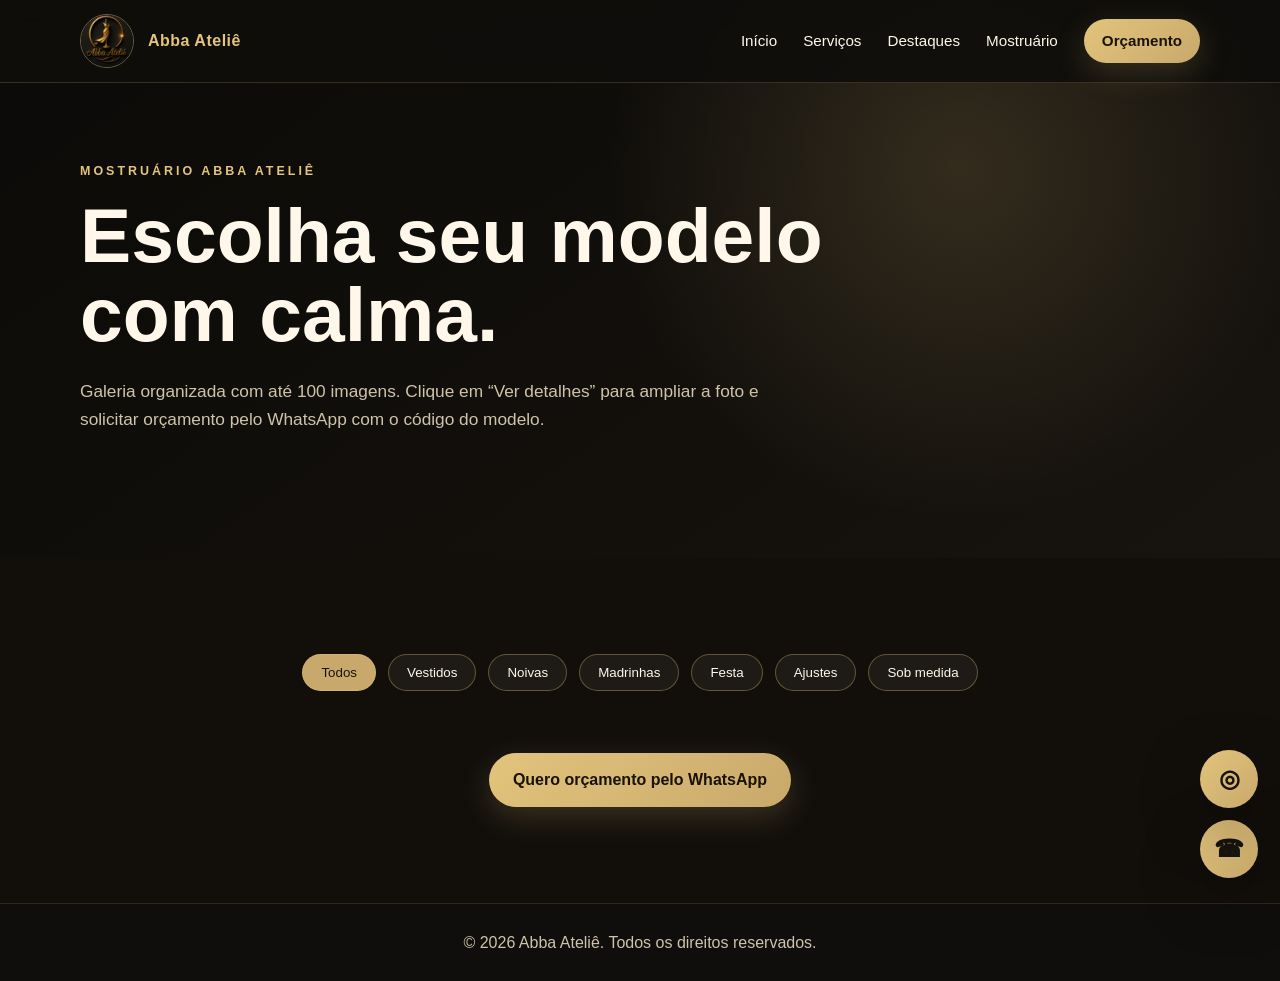
==== galeria.html @ 739e25e2 "Add files via upload" ====
<!DOCTYPE html>
<html lang="pt-BR">
<head>
  <meta charset="UTF-8" />
  <meta name="viewport" content="width=device-width, initial-scale=1.0" />
  <title>Mostruário | Abba Ateliê</title>
  <meta name="description" content="Mostruário Abba Ateliê com vestidos, noivas, madrinhas, festa, ajustes e modelos sob medida." />
  <link rel="stylesheet" href="style.css" />
</head>
<body>
  <header class="topbar">
    <div class="container nav">
      <a href="index.html" class="brand">
        <img src="logo-abba-atelie.jpeg" alt="Logo Abba Ateliê" />
        <span>Abba Ateliê</span>
      </a>

      <button class="menu-toggle" id="menuToggle" aria-label="Abrir menu">
        <span></span><span></span><span></span>
      </button>

      <nav class="menu" id="menu">
        <a href="index.html">Início</a>
        <a href="index.html#servicos">Serviços</a>
        <a href="index.html#carretel">Destaques</a>
        <a href="galeria.html">Mostruário</a>
        <a href="index.html#contato" class="btn btn-small">Orçamento</a>
      </nav>
    </div>
  </header>

  <main>
    <section class="gallery-hero">
      <div class="container reveal">
        <p class="eyebrow">Mostruário Abba Ateliê</p>
        <h1>Escolha seu modelo com calma.</h1>
        <p class="hero-text">
          Galeria organizada com até 100 imagens. Clique em “Ver detalhes” para ampliar a foto
          e solicitar orçamento pelo WhatsApp com o código do modelo.
        </p>
      </div>
    </section>

    <section class="section gallery-section">
      <div class="container">
        <div class="gallery-filter reveal">
          <button class="filter-btn active" data-filter="todos">Todos</button>
          <button class="filter-btn" data-filter="vestidos">Vestidos</button>
          <button class="filter-btn" data-filter="noivas">Noivas</button>
          <button class="filter-btn" data-filter="madrinhas">Madrinhas</button>
          <button class="filter-btn" data-filter="festa">Festa</button>
          <button class="filter-btn" data-filter="ajustes">Ajustes</button>
          <button class="filter-btn" data-filter="sob-medida">Sob medida</button>
        </div>

        <div class="instagram-grid">
          <article class="gallery-card reveal" data-category="vestidos" data-model="Modelo 001">
            <img src="img/mostruario/foto1.jpg" alt="Modelo 001" onerror="this.closest('.gallery-card').remove()" />
            <div class="gallery-overlay">
              <strong>Modelo 001</strong>
              <button class="details-btn"
                      data-model="Modelo 001"
                      data-category="Vestidos"
                      data-image="img/mostruario/foto1.jpg">
                Ver detalhes
              </button>
            </div>
          </article>

          <article class="gallery-card reveal" data-category="noivas" data-model="Modelo 002">
            <img src="img/mostruario/foto2.jpg" alt="Modelo 002" onerror="this.closest('.gallery-card').remove()" />
            <div class="gallery-overlay">
              <strong>Modelo 002</strong>
              <button class="details-btn"
                      data-model="Modelo 002"
                      data-category="Noivas"
                      data-image="img/mostruario/foto2.jpg">
                Ver detalhes
              </button>
            </div>
          </article>

          <article class="gallery-card reveal" data-category="madrinhas" data-model="Modelo 003">
            <img src="img/mostruario/foto3.jpg" alt="Modelo 003" onerror="this.closest('.gallery-card').remove()" />
            <div class="gallery-overlay">
              <strong>Modelo 003</strong>
              <button class="details-btn"
                      data-model="Modelo 003"
                      data-category="Madrinhas"
                      data-image="img/mostruario/foto3.jpg">
                Ver detalhes
              </button>
            </div>
          </article>

          <article class="gallery-card reveal" data-category="festa" data-model="Modelo 004">
            <img src="img/mostruario/foto4.jpg" alt="Modelo 004" onerror="this.closest('.gallery-card').remove()" />
            <div class="gallery-overlay">
              <strong>Modelo 004</strong>
              <button class="details-btn"
                      data-model="Modelo 004"
                      data-category="Festa"
                      data-image="img/mostruario/foto4.jpg">
                Ver detalhes
              </button>
            </div>
          </article>

          <article class="gallery-card reveal" data-category="ajustes" data-model="Modelo 005">
            <img src="img/mostruario/foto5.jpg" alt="Modelo 005" onerror="this.closest('.gallery-card').remove()" />
            <div class="gallery-overlay">
              <strong>Modelo 005</strong>
              <button class="details-btn"
                      data-model="Modelo 005"
                      data-category="Ajustes"
                      data-image="img/mostruario/foto5.jpg">
                Ver detalhes
              </button>
            </div>
          </article>

          <article class="gallery-card reveal" data-category="sob-medida" data-model="Modelo 006">
            <img src="img/mostruario/foto6.jpg" alt="Modelo 006" onerror="this.closest('.gallery-card').remove()" />
            <div class="gallery-overlay">
              <strong>Modelo 006</strong>
              <button class="details-btn"
                      data-model="Modelo 006"
                      data-category="Sob medida"
                      data-image="img/mostruario/foto6.jpg">
                Ver detalhes
              </button>
            </div>
          </article>

          <article class="gallery-card reveal" data-category="vestidos" data-model="Modelo 007">
            <img src="img/mostruario/foto7.jpg" alt="Modelo 007" onerror="this.closest('.gallery-card').remove()" />
            <div class="gallery-overlay">
              <strong>Modelo 007</strong>
              <button class="details-btn"
                      data-model="Modelo 007"
                      data-category="Vestidos"
                      data-image="img/mostruario/foto7.jpg">
                Ver detalhes
              </button>
            </div>
          </article>

          <article class="gallery-card reveal" data-category="noivas" data-model="Modelo 008">
            <img src="img/mostruario/foto8.jpg" alt="Modelo 008" onerror="this.closest('.gallery-card').remove()" />
            <div class="gallery-overlay">
              <strong>Modelo 008</strong>
              <button class="details-btn"
                      data-model="Modelo 008"
                      data-category="Noivas"
                      data-image="img/mostruario/foto8.jpg">
                Ver detalhes
              </button>
            </div>
          </article>

          <article class="gallery-card reveal" data-category="madrinhas" data-model="Modelo 009">
            <img src="img/mostruario/foto9.jpg" alt="Modelo 009" onerror="this.closest('.gallery-card').remove()" />
            <div class="gallery-overlay">
              <strong>Modelo 009</strong>
              <button class="details-btn"
                      data-model="Modelo 009"
                      data-category="Madrinhas"
                      data-image="img/mostruario/foto9.jpg">
                Ver detalhes
              </button>
            </div>
          </article>

          <article class="gallery-card reveal" data-category="festa" data-model="Modelo 010">
            <img src="img/mostruario/foto10.jpg" alt="Modelo 010" onerror="this.closest('.gallery-card').remove()" />
            <div class="gallery-overlay">
              <strong>Modelo 010</strong>
              <button class="details-btn"
                      data-model="Modelo 010"
                      data-category="Festa"
                      data-image="img/mostruario/foto10.jpg">
                Ver detalhes
              </button>
            </div>
          </article>

          <article class="gallery-card reveal" data-category="ajustes" data-model="Modelo 011">
            <img src="img/mostruario/foto11.jpg" alt="Modelo 011" onerror="this.closest('.gallery-card').remove()" />
            <div class="gallery-overlay">
              <strong>Modelo 011</strong>
              <button class="details-btn"
                      data-model="Modelo 011"
                      data-category="Ajustes"
                      data-image="img/mostruario/foto11.jpg">
                Ver detalhes
              </button>
            </div>
          </article>

          <article class="gallery-card reveal" data-category="sob-medida" data-model="Modelo 012">
            <img src="img/mostruario/foto12.jpg" alt="Modelo 012" onerror="this.closest('.gallery-card').remove()" />
            <div class="gallery-overlay">
              <strong>Modelo 012</strong>
              <button class="details-btn"
                      data-model="Modelo 012"
                      data-category="Sob medida"
                      data-image="img/mostruario/foto12.jpg">
                Ver detalhes
              </button>
            </div>
          </article>

          <article class="gallery-card reveal" data-category="vestidos" data-model="Modelo 013">
            <img src="img/mostruario/foto13.jpg" alt="Modelo 013" onerror="this.closest('.gallery-card').remove()" />
            <div class="gallery-overlay">
              <strong>Modelo 013</strong>
              <button class="details-btn"
                      data-model="Modelo 013"
                      data-category="Vestidos"
                      data-image="img/mostruario/foto13.jpg">
                Ver detalhes
              </button>
            </div>
          </article>

          <article class="gallery-card reveal" data-category="noivas" data-model="Modelo 014">
            <img src="img/mostruario/foto14.jpg" alt="Modelo 014" onerror="this.closest('.gallery-card').remove()" />
            <div class="gallery-overlay">
              <strong>Modelo 014</strong>
              <button class="details-btn"
                      data-model="Modelo 014"
                      data-category="Noivas"
                      data-image="img/mostruario/foto14.jpg">
                Ver detalhes
              </button>
            </div>
          </article>

          <article class="gallery-card reveal" data-category="madrinhas" data-model="Modelo 015">
            <img src="img/mostruario/foto15.jpg" alt="Modelo 015" onerror="this.closest('.gallery-card').remove()" />
            <div class="gallery-overlay">
              <strong>Modelo 015</strong>
              <button class="details-btn"
                      data-model="Modelo 015"
                      data-category="Madrinhas"
                      data-image="img/mostruario/foto15.jpg">
                Ver detalhes
              </button>
            </div>
          </article>

          <article class="gallery-card reveal" data-category="festa" data-model="Modelo 016">
            <img src="img/mostruario/foto16.jpg" alt="Modelo 016" onerror="this.closest('.gallery-card').remove()" />
            <div class="gallery-overlay">
              <strong>Modelo 016</strong>
              <button class="details-btn"
                      data-model="Modelo 016"
                      data-category="Festa"
                      data-image="img/mostruario/foto16.jpg">
                Ver detalhes
              </button>
            </div>
          </article>

          <article class="gallery-card reveal" data-category="ajustes" data-model="Modelo 017">
            <img src="img/mostruario/foto17.jpg" alt="Modelo 017" onerror="this.closest('.gallery-card').remove()" />
            <div class="gallery-overlay">
              <strong>Modelo 017</strong>
              <button class="details-btn"
                      data-model="Modelo 017"
                      data-category="Ajustes"
                      data-image="img/mostruario/foto17.jpg">
                Ver detalhes
              </button>
            </div>
          </article>

          <article class="gallery-card reveal" data-category="sob-medida" data-model="Modelo 018">
            <img src="img/mostruario/foto18.jpg" alt="Modelo 018" onerror="this.closest('.gallery-card').remove()" />
            <div class="gallery-overlay">
              <strong>Modelo 018</strong>
              <button class="details-btn"
                      data-model="Modelo 018"
                      data-category="Sob medida"
                      data-image="img/mostruario/foto18.jpg">
                Ver detalhes
              </button>
            </div>
          </article>

          <article class="gallery-card reveal" data-category="vestidos" data-model="Modelo 019">
            <img src="img/mostruario/foto19.jpg" alt="Modelo 019" onerror="this.closest('.gallery-card').remove()" />
            <div class="gallery-overlay">
              <strong>Modelo 019</strong>
              <button class="details-btn"
                      data-model="Modelo 019"
                      data-category="Vestidos"
                      data-image="img/mostruario/foto19.jpg">
                Ver detalhes
              </button>
            </div>
          </article>

          <article class="gallery-card reveal" data-category="noivas" data-model="Modelo 020">
            <img src="img/mostruario/foto20.jpg" alt="Modelo 020" onerror="this.closest('.gallery-card').remove()" />
            <div class="gallery-overlay">
              <strong>Modelo 020</strong>
              <button class="details-btn"
                      data-model="Modelo 020"
                      data-category="Noivas"
                      data-image="img/mostruario/foto20.jpg">
                Ver detalhes
              </button>
            </div>
          </article>

          <article class="gallery-card reveal" data-category="madrinhas" data-model="Modelo 021">
            <img src="img/mostruario/foto21.jpg" alt="Modelo 021" onerror="this.closest('.gallery-card').remove()" />
            <div class="gallery-overlay">
              <strong>Modelo 021</strong>
              <button class="details-btn"
                      data-model="Modelo 021"
                      data-category="Madrinhas"
                      data-image="img/mostruario/foto21.jpg">
                Ver detalhes
              </button>
            </div>
          </article>

          <article class="gallery-card reveal" data-category="festa" data-model="Modelo 022">
            <img src="img/mostruario/foto22.jpg" alt="Modelo 022" onerror="this.closest('.gallery-card').remove()" />
            <div class="gallery-overlay">
              <strong>Modelo 022</strong>
              <button class="details-btn"
                      data-model="Modelo 022"
                      data-category="Festa"
                      data-image="img/mostruario/foto22.jpg">
                Ver detalhes
              </button>
            </div>
          </article>

          <article class="gallery-card reveal" data-category="ajustes" data-model="Modelo 023">
            <img src="img/mostruario/foto23.jpg" alt="Modelo 023" onerror="this.closest('.gallery-card').remove()" />
            <div class="gallery-overlay">
              <strong>Modelo 023</strong>
              <button class="details-btn"
                      data-model="Modelo 023"
                      data-category="Ajustes"
                      data-image="img/mostruario/foto23.jpg">
                Ver detalhes
              </button>
            </div>
          </article>

          <article class="gallery-card reveal" data-category="sob-medida" data-model="Modelo 024">
            <img src="img/mostruario/foto24.jpg" alt="Modelo 024" onerror="this.closest('.gallery-card').remove()" />
            <div class="gallery-overlay">
              <strong>Modelo 024</strong>
              <button class="details-btn"
                      data-model="Modelo 024"
                      data-category="Sob medida"
                      data-image="img/mostruario/foto24.jpg">
                Ver detalhes
              </button>
            </div>
          </article>

          <article class="gallery-card reveal" data-category="vestidos" data-model="Modelo 025">
            <img src="img/mostruario/foto25.jpg" alt="Modelo 025" onerror="this.closest('.gallery-card').remove()" />
            <div class="gallery-overlay">
              <strong>Modelo 025</strong>
              <button class="details-btn"
                      data-model="Modelo 025"
                      data-category="Vestidos"
                      data-image="img/mostruario/foto25.jpg">
                Ver detalhes
              </button>
            </div>
          </article>

          <article class="gallery-card reveal" data-category="noivas" data-model="Modelo 026">
            <img src="img/mostruario/foto26.jpg" alt="Modelo 026" onerror="this.closest('.gallery-card').remove()" />
            <div class="gallery-overlay">
              <strong>Modelo 026</strong>
              <button class="details-btn"
                      data-model="Modelo 026"
                      data-category="Noivas"
                      data-image="img/mostruario/foto26.jpg">
                Ver detalhes
              </button>
            </div>
          </article>

          <article class="gallery-card reveal" data-category="madrinhas" data-model="Modelo 027">
            <img src="img/mostruario/foto27.jpg" alt="Modelo 027" onerror="this.closest('.gallery-card').remove()" />
            <div class="gallery-overlay">
              <strong>Modelo 027</strong>
              <button class="details-btn"
                      data-model="Modelo 027"
                      data-category="Madrinhas"
                      data-image="img/mostruario/foto27.jpg">
                Ver detalhes
              </button>
            </div>
          </article>

          <article class="gallery-card reveal" data-category="festa" data-model="Modelo 028">
            <img src="img/mostruario/foto28.jpg" alt="Modelo 028" onerror="this.closest('.gallery-card').remove()" />
            <div class="gallery-overlay">
              <strong>Modelo 028</strong>
              <button class="details-btn"
                      data-model="Modelo 028"
                      data-category="Festa"
                      data-image="img/mostruario/foto28.jpg">
                Ver detalhes
              </button>
            </div>
          </article>

          <article class="gallery-card reveal" data-category="ajustes" data-model="Modelo 029">
            <img src="img/mostruario/foto29.jpg" alt="Modelo 029" onerror="this.closest('.gallery-card').remove()" />
            <div class="gallery-overlay">
              <strong>Modelo 029</strong>
              <button class="details-btn"
                      data-model="Modelo 029"
                      data-category="Ajustes"
                      data-image="img/mostruario/foto29.jpg">
                Ver detalhes
              </button>
            </div>
          </article>

          <article class="gallery-card reveal" data-category="sob-medida" data-model="Modelo 030">
            <img src="img/mostruario/foto30.jpg" alt="Modelo 030" onerror="this.closest('.gallery-card').remove()" />
            <div class="gallery-overlay">
              <strong>Modelo 030</strong>
              <button class="details-btn"
                      data-model="Modelo 030"
                      data-category="Sob medida"
                      data-image="img/mostruario/foto30.jpg">
                Ver detalhes
              </button>
            </div>
          </article>

          <article class="gallery-card reveal" data-category="vestidos" data-model="Modelo 031">
            <img src="img/mostruario/foto31.jpg" alt="Modelo 031" onerror="this.closest('.gallery-card').remove()" />
            <div class="gallery-overlay">
              <strong>Modelo 031</strong>
              <button class="details-btn"
                      data-model="Modelo 031"
                      data-category="Vestidos"
                      data-image="img/mostruario/foto31.jpg">
                Ver detalhes
              </button>
            </div>
          </article>

          <article class="gallery-card reveal" data-category="noivas" data-model="Modelo 032">
            <img src="img/mostruario/foto32.jpg" alt="Modelo 032" onerror="this.closest('.gallery-card').remove()" />
            <div class="gallery-overlay">
              <strong>Modelo 032</strong>
              <button class="details-btn"
                      data-model="Modelo 032"
                      data-category="Noivas"
                      data-image="img/mostruario/foto32.jpg">
                Ver detalhes
              </button>
            </div>
          </article>

          <article class="gallery-card reveal" data-category="madrinhas" data-model="Modelo 033">
            <img src="img/mostruario/foto33.jpg" alt="Modelo 033" onerror="this.closest('.gallery-card').remove()" />
            <div class="gallery-overlay">
              <strong>Modelo 033</strong>
              <button class="details-btn"
                      data-model="Modelo 033"
                      data-category="Madrinhas"
                      data-image="img/mostruario/foto33.jpg">
                Ver detalhes
              </button>
            </div>
          </article>

          <article class="gallery-card reveal" data-category="festa" data-model="Modelo 034">
            <img src="img/mostruario/foto34.jpg" alt="Modelo 034" onerror="this.closest('.gallery-card').remove()" />
            <div class="gallery-overlay">
              <strong>Modelo 034</strong>
              <button class="details-btn"
                      data-model="Modelo 034"
                      data-category="Festa"
                      data-image="img/mostruario/foto34.jpg">
                Ver detalhes
              </button>
            </div>
          </article>

          <article class="gallery-card reveal" data-category="ajustes" data-model="Modelo 035">
            <img src="img/mostruario/foto35.jpg" alt="Modelo 035" onerror="this.closest('.gallery-card').remove()" />
            <div class="gallery-overlay">
              <strong>Modelo 035</strong>
              <button class="details-btn"
                      data-model="Modelo 035"
                      data-category="Ajustes"
                      data-image="img/mostruario/foto35.jpg">
                Ver detalhes
              </button>
            </div>
          </article>

          <article class="gallery-card reveal" data-category="sob-medida" data-model="Modelo 036">
            <img src="img/mostruario/foto36.jpg" alt="Modelo 036" onerror="this.closest('.gallery-card').remove()" />
            <div class="gallery-overlay">
              <strong>Modelo 036</strong>
              <button class="details-btn"
                      data-model="Modelo 036"
                      data-category="Sob medida"
                      data-image="img/mostruario/foto36.jpg">
                Ver detalhes
              </button>
            </div>
          </article>

          <article class="gallery-card reveal" data-category="vestidos" data-model="Modelo 037">
            <img src="img/mostruario/foto37.jpg" alt="Modelo 037" onerror="this.closest('.gallery-card').remove()" />
            <div class="gallery-overlay">
              <strong>Modelo 037</strong>
              <button class="details-btn"
                      data-model="Modelo 037"
                      data-category="Vestidos"
                      data-image="img/mostruario/foto37.jpg">
                Ver detalhes
              </button>
            </div>
          </article>

          <article class="gallery-card reveal" data-category="noivas" data-model="Modelo 038">
            <img src="img/mostruario/foto38.jpg" alt="Modelo 038" onerror="this.closest('.gallery-card').remove()" />
            <div class="gallery-overlay">
              <strong>Modelo 038</strong>
              <button class="details-btn"
                      data-model="Modelo 038"
                      data-category="Noivas"
                      data-image="img/mostruario/foto38.jpg">
                Ver detalhes
              </button>
            </div>
          </article>

          <article class="gallery-card reveal" data-category="madrinhas" data-model="Modelo 039">
            <img src="img/mostruario/foto39.jpg" alt="Modelo 039" onerror="this.closest('.gallery-card').remove()" />
            <div class="gallery-overlay">
              <strong>Modelo 039</strong>
              <button class="details-btn"
                      data-model="Modelo 039"
                      data-category="Madrinhas"
                      data-image="img/mostruario/foto39.jpg">
                Ver detalhes
              </button>
            </div>
          </article>

          <article class="gallery-card reveal" data-category="festa" data-model="Modelo 040">
            <img src="img/mostruario/foto40.jpg" alt="Modelo 040" onerror="this.closest('.gallery-card').remove()" />
            <div class="gallery-overlay">
              <strong>Modelo 040</strong>
              <button class="details-btn"
                      data-model="Modelo 040"
                      data-category="Festa"
                      data-image="img/mostruario/foto40.jpg">
                Ver detalhes
              </button>
            </div>
          </article>

          <article class="gallery-card reveal" data-category="ajustes" data-model="Modelo 041">
            <img src="img/mostruario/foto41.jpg" alt="Modelo 041" onerror="this.closest('.gallery-card').remove()" />
            <div class="gallery-overlay">
              <strong>Modelo 041</strong>
              <button class="details-btn"
                      data-model="Modelo 041"
                      data-category="Ajustes"
                      data-image="img/mostruario/foto41.jpg">
                Ver detalhes
              </button>
            </div>
          </article>

          <article class="gallery-card reveal" data-category="sob-medida" data-model="Modelo 042">
            <img src="img/mostruario/foto42.jpg" alt="Modelo 042" onerror="this.closest('.gallery-card').remove()" />
            <div class="gallery-overlay">
              <strong>Modelo 042</strong>
              <button class="details-btn"
                      data-model="Modelo 042"
                      data-category="Sob medida"
                      data-image="img/mostruario/foto42.jpg">
                Ver detalhes
              </button>
            </div>
          </article>

          <article class="gallery-card reveal" data-category="vestidos" data-model="Modelo 043">
            <img src="img/mostruario/foto43.jpg" alt="Modelo 043" onerror="this.closest('.gallery-card').remove()" />
            <div class="gallery-overlay">
              <strong>Modelo 043</strong>
              <button class="details-btn"
                      data-model="Modelo 043"
                      data-category="Vestidos"
                      data-image="img/mostruario/foto43.jpg">
                Ver detalhes
              </button>
            </div>
          </article>

          <article class="gallery-card reveal" data-category="noivas" data-model="Modelo 044">
            <img src="img/mostruario/foto44.jpg" alt="Modelo 044" onerror="this.closest('.gallery-card').remove()" />
            <div class="gallery-overlay">
              <strong>Modelo 044</strong>
              <button class="details-btn"
                      data-model="Modelo 044"
                      data-category="Noivas"
                      data-image="img/mostruario/foto44.jpg">
                Ver detalhes
              </button>
            </div>
          </article>

          <article class="gallery-card reveal" data-category="madrinhas" data-model="Modelo 045">
            <img src="img/mostruario/foto45.jpg" alt="Modelo 045" onerror="this.closest('.gallery-card').remove()" />
            <div class="gallery-overlay">
              <strong>Modelo 045</strong>
              <button class="details-btn"
                      data-model="Modelo 045"
                      data-category="Madrinhas"
                      data-image="img/mostruario/foto45.jpg">
                Ver detalhes
              </button>
            </div>
          </article>

          <article class="gallery-card reveal" data-category="festa" data-model="Modelo 046">
            <img src="img/mostruario/foto46.jpg" alt="Modelo 046" onerror="this.closest('.gallery-card').remove()" />
            <div class="gallery-overlay">
              <strong>Modelo 046</strong>
              <button class="details-btn"
                      data-model="Modelo 046"
                      data-category="Festa"
                      data-image="img/mostruario/foto46.jpg">
                Ver detalhes
              </button>
            </div>
          </article>

          <article class="gallery-card reveal" data-category="ajustes" data-model="Modelo 047">
            <img src="img/mostruario/foto47.jpg" alt="Modelo 047" onerror="this.closest('.gallery-card').remove()" />
            <div class="gallery-overlay">
              <strong>Modelo 047</strong>
              <button class="details-btn"
                      data-model="Modelo 047"
                      data-category="Ajustes"
                      data-image="img/mostruario/foto47.jpg">
                Ver detalhes
              </button>
            </div>
          </article>

          <article class="gallery-card reveal" data-category="sob-medida" data-model="Modelo 048">
            <img src="img/mostruario/foto48.jpg" alt="Modelo 048" onerror="this.closest('.gallery-card').remove()" />
            <div class="gallery-overlay">
              <strong>Modelo 048</strong>
              <button class="details-btn"
                      data-model="Modelo 048"
                      data-category="Sob medida"
                      data-image="img/mostruario/foto48.jpg">
                Ver detalhes
              </button>
            </div>
          </article>

          <article class="gallery-card reveal" data-category="vestidos" data-model="Modelo 049">
            <img src="img/mostruario/foto49.jpg" alt="Modelo 049" onerror="this.closest('.gallery-card').remove()" />
            <div class="gallery-overlay">
              <strong>Modelo 049</strong>
              <button class="details-btn"
                      data-model="Modelo 049"
                      data-category="Vestidos"
                      data-image="img/mostruario/foto49.jpg">
                Ver detalhes
              </button>
            </div>
          </article>

          <article class="gallery-card reveal" data-category="noivas" data-model="Modelo 050">
            <img src="img/mostruario/foto50.jpg" alt="Modelo 050" onerror="this.closest('.gallery-card').remove()" />
            <div class="gallery-overlay">
              <strong>Modelo 050</strong>
              <button class="details-btn"
                      data-model="Modelo 050"
                      data-category="Noivas"
                      data-image="img/mostruario/foto50.jpg">
                Ver detalhes
              </button>
            </div>
          </article>

          <article class="gallery-card reveal" data-category="madrinhas" data-model="Modelo 051">
            <img src="img/mostruario/foto51.jpg" alt="Modelo 051" onerror="this.closest('.gallery-card').remove()" />
            <div class="gallery-overlay">
              <strong>Modelo 051</strong>
              <button class="details-btn"
                      data-model="Modelo 051"
                      data-category="Madrinhas"
                      data-image="img/mostruario/foto51.jpg">
                Ver detalhes
              </button>
            </div>
          </article>

          <article class="gallery-card reveal" data-category="festa" data-model="Modelo 052">
            <img src="img/mostruario/foto52.jpg" alt="Modelo 052" onerror="this.closest('.gallery-card').remove()" />
            <div class="gallery-overlay">
              <strong>Modelo 052</strong>
              <button class="details-btn"
                      data-model="Modelo 052"
                      data-category="Festa"
                      data-image="img/mostruario/foto52.jpg">
                Ver detalhes
              </button>
            </div>
          </article>

          <article class="gallery-card reveal" data-category="ajustes" data-model="Modelo 053">
            <img src="img/mostruario/foto53.jpg" alt="Modelo 053" onerror="this.closest('.gallery-card').remove()" />
            <div class="gallery-overlay">
              <strong>Modelo 053</strong>
              <button class="details-btn"
                      data-model="Modelo 053"
                      data-category="Ajustes"
                      data-image="img/mostruario/foto53.jpg">
                Ver detalhes
              </button>
            </div>
          </article>

          <article class="gallery-card reveal" data-category="sob-medida" data-model="Modelo 054">
            <img src="img/mostruario/foto54.jpg" alt="Modelo 054" onerror="this.closest('.gallery-card').remove()" />
            <div class="gallery-overlay">
              <strong>Modelo 054</strong>
              <button class="details-btn"
                      data-model="Modelo 054"
                      data-category="Sob medida"
                      data-image="img/mostruario/foto54.jpg">
                Ver detalhes
              </button>
            </div>
          </article>

          <article class="gallery-card reveal" data-category="vestidos" data-model="Modelo 055">
            <img src="img/mostruario/foto55.jpg" alt="Modelo 055" onerror="this.closest('.gallery-card').remove()" />
            <div class="gallery-overlay">
              <strong>Modelo 055</strong>
              <button class="details-btn"
                      data-model="Modelo 055"
                      data-category="Vestidos"
                      data-image="img/mostruario/foto55.jpg">
                Ver detalhes
              </button>
            </div>
          </article>

          <article class="gallery-card reveal" data-category="noivas" data-model="Modelo 056">
            <img src="img/mostruario/foto56.jpg" alt="Modelo 056" onerror="this.closest('.gallery-card').remove()" />
            <div class="gallery-overlay">
              <strong>Modelo 056</strong>
              <button class="details-btn"
                      data-model="Modelo 056"
                      data-category="Noivas"
                      data-image="img/mostruario/foto56.jpg">
                Ver detalhes
              </button>
            </div>
          </article>

          <article class="gallery-card reveal" data-category="madrinhas" data-model="Modelo 057">
            <img src="img/mostruario/foto57.jpg" alt="Modelo 057" onerror="this.closest('.gallery-card').remove()" />
            <div class="gallery-overlay">
              <strong>Modelo 057</strong>
              <button class="details-btn"
                      data-model="Modelo 057"
                      data-category="Madrinhas"
                      data-image="img/mostruario/foto57.jpg">
                Ver detalhes
              </button>
            </div>
          </article>

          <article class="gallery-card reveal" data-category="festa" data-model="Modelo 058">
            <img src="img/mostruario/foto58.jpg" alt="Modelo 058" onerror="this.closest('.gallery-card').remove()" />
            <div class="gallery-overlay">
              <strong>Modelo 058</strong>
              <button class="details-btn"
                      data-model="Modelo 058"
                      data-category="Festa"
                      data-image="img/mostruario/foto58.jpg">
                Ver detalhes
              </button>
            </div>
          </article>

          <article class="gallery-card reveal" data-category="ajustes" data-model="Modelo 059">
            <img src="img/mostruario/foto59.jpg" alt="Modelo 059" onerror="this.closest('.gallery-card').remove()" />
            <div class="gallery-overlay">
              <strong>Modelo 059</strong>
              <button class="details-btn"
                      data-model="Modelo 059"
                      data-category="Ajustes"
                      data-image="img/mostruario/foto59.jpg">
                Ver detalhes
              </button>
            </div>
          </article>

          <article class="gallery-card reveal" data-category="sob-medida" data-model="Modelo 060">
            <img src="img/mostruario/foto60.jpg" alt="Modelo 060" onerror="this.closest('.gallery-card').remove()" />
            <div class="gallery-overlay">
              <strong>Modelo 060</strong>
              <button class="details-btn"
                      data-model="Modelo 060"
                      data-category="Sob medida"
                      data-image="img/mostruario/foto60.jpg">
                Ver detalhes
              </button>
            </div>
          </article>

          <article class="gallery-card reveal" data-category="vestidos" data-model="Modelo 061">
            <img src="img/mostruario/foto61.jpg" alt="Modelo 061" onerror="this.closest('.gallery-card').remove()" />
            <div class="gallery-overlay">
              <strong>Modelo 061</strong>
              <button class="details-btn"
                      data-model="Modelo 061"
                      data-category="Vestidos"
                      data-image="img/mostruario/foto61.jpg">
                Ver detalhes
              </button>
            </div>
          </article>

          <article class="gallery-card reveal" data-category="noivas" data-model="Modelo 062">
            <img src="img/mostruario/foto62.jpg" alt="Modelo 062" onerror="this.closest('.gallery-card').remove()" />
            <div class="gallery-overlay">
              <strong>Modelo 062</strong>
              <button class="details-btn"
                      data-model="Modelo 062"
                      data-category="Noivas"
                      data-image="img/mostruario/foto62.jpg">
                Ver detalhes
              </button>
            </div>
          </article>

          <article class="gallery-card reveal" data-category="madrinhas" data-model="Modelo 063">
            <img src="img/mostruario/foto63.jpg" alt="Modelo 063" onerror="this.closest('.gallery-card').remove()" />
            <div class="gallery-overlay">
              <strong>Modelo 063</strong>
              <button class="details-btn"
                      data-model="Modelo 063"
                      data-category="Madrinhas"
                      data-image="img/mostruario/foto63.jpg">
                Ver detalhes
              </button>
            </div>
          </article>

          <article class="gallery-card reveal" data-category="festa" data-model="Modelo 064">
            <img src="img/mostruario/foto64.jpg" alt="Modelo 064" onerror="this.closest('.gallery-card').remove()" />
            <div class="gallery-overlay">
              <strong>Modelo 064</strong>
              <button class="details-btn"
                      data-model="Modelo 064"
                      data-category="Festa"
                      data-image="img/mostruario/foto64.jpg">
                Ver detalhes
              </button>
            </div>
          </article>

          <article class="gallery-card reveal" data-category="ajustes" data-model="Modelo 065">
            <img src="img/mostruario/foto65.jpg" alt="Modelo 065" onerror="this.closest('.gallery-card').remove()" />
            <div class="gallery-overlay">
              <strong>Modelo 065</strong>
              <button class="details-btn"
                      data-model="Modelo 065"
                      data-category="Ajustes"
                      data-image="img/mostruario/foto65.jpg">
                Ver detalhes
              </button>
            </div>
          </article>

          <article class="gallery-card reveal" data-category="sob-medida" data-model="Modelo 066">
            <img src="img/mostruario/foto66.jpg" alt="Modelo 066" onerror="this.closest('.gallery-card').remove()" />
            <div class="gallery-overlay">
              <strong>Modelo 066</strong>
              <button class="details-btn"
                      data-model="Modelo 066"
                      data-category="Sob medida"
                      data-image="img/mostruario/foto66.jpg">
                Ver detalhes
              </button>
            </div>
          </article>

          <article class="gallery-card reveal" data-category="vestidos" data-model="Modelo 067">
            <img src="img/mostruario/foto67.jpg" alt="Modelo 067" onerror="this.closest('.gallery-card').remove()" />
            <div class="gallery-overlay">
              <strong>Modelo 067</strong>
              <button class="details-btn"
                      data-model="Modelo 067"
                      data-category="Vestidos"
                      data-image="img/mostruario/foto67.jpg">
                Ver detalhes
              </button>
            </div>
          </article>

          <article class="gallery-card reveal" data-category="noivas" data-model="Modelo 068">
            <img src="img/mostruario/foto68.jpg" alt="Modelo 068" onerror="this.closest('.gallery-card').remove()" />
            <div class="gallery-overlay">
              <strong>Modelo 068</strong>
              <button class="details-btn"
                      data-model="Modelo 068"
                      data-category="Noivas"
                      data-image="img/mostruario/foto68.jpg">
                Ver detalhes
              </button>
            </div>
          </article>

          <article class="gallery-card reveal" data-category="madrinhas" data-model="Modelo 069">
            <img src="img/mostruario/foto69.jpg" alt="Modelo 069" onerror="this.closest('.gallery-card').remove()" />
            <div class="gallery-overlay">
              <strong>Modelo 069</strong>
              <button class="details-btn"
                      data-model="Modelo 069"
                      data-category="Madrinhas"
                      data-image="img/mostruario/foto69.jpg">
                Ver detalhes
              </button>
            </div>
          </article>

          <article class="gallery-card reveal" data-category="festa" data-model="Modelo 070">
            <img src="img/mostruario/foto70.jpg" alt="Modelo 070" onerror="this.closest('.gallery-card').remove()" />
            <div class="gallery-overlay">
              <strong>Modelo 070</strong>
              <button class="details-btn"
                      data-model="Modelo 070"
                      data-category="Festa"
                      data-image="img/mostruario/foto70.jpg">
                Ver detalhes
              </button>
            </div>
          </article>

          <article class="gallery-card reveal" data-category="ajustes" data-model="Modelo 071">
            <img src="img/mostruario/foto71.jpg" alt="Modelo 071" onerror="this.closest('.gallery-card').remove()" />
            <div class="gallery-overlay">
              <strong>Modelo 071</strong>
              <button class="details-btn"
                      data-model="Modelo 071"
                      data-category="Ajustes"
                      data-image="img/mostruario/foto71.jpg">
                Ver detalhes
              </button>
            </div>
          </article>

          <article class="gallery-card reveal" data-category="sob-medida" data-model="Modelo 072">
            <img src="img/mostruario/foto72.jpg" alt="Modelo 072" onerror="this.closest('.gallery-card').remove()" />
            <div class="gallery-overlay">
              <strong>Modelo 072</strong>
              <button class="details-btn"
                      data-model="Modelo 072"
                      data-category="Sob medida"
                      data-image="img/mostruario/foto72.jpg">
                Ver detalhes
              </button>
            </div>
          </article>

          <article class="gallery-card reveal" data-category="vestidos" data-model="Modelo 073">
            <img src="img/mostruario/foto73.jpg" alt="Modelo 073" onerror="this.closest('.gallery-card').remove()" />
            <div class="gallery-overlay">
              <strong>Modelo 073</strong>
              <button class="details-btn"
                      data-model="Modelo 073"
                      data-category="Vestidos"
                      data-image="img/mostruario/foto73.jpg">
                Ver detalhes
              </button>
            </div>
          </article>

          <article class="gallery-card reveal" data-category="noivas" data-model="Modelo 074">
            <img src="img/mostruario/foto74.jpg" alt="Modelo 074" onerror="this.closest('.gallery-card').remove()" />
            <div class="gallery-overlay">
              <strong>Modelo 074</strong>
              <button class="details-btn"
                      data-model="Modelo 074"
                      data-category="Noivas"
                      data-image="img/mostruario/foto74.jpg">
                Ver detalhes
              </button>
            </div>
          </article>

          <article class="gallery-card reveal" data-category="madrinhas" data-model="Modelo 075">
            <img src="img/mostruario/foto75.jpg" alt="Modelo 075" onerror="this.closest('.gallery-card').remove()" />
            <div class="gallery-overlay">
              <strong>Modelo 075</strong>
              <button class="details-btn"
                      data-model="Modelo 075"
                      data-category="Madrinhas"
                      data-image="img/mostruario/foto75.jpg">
                Ver detalhes
              </button>
            </div>
          </article>

          <article class="gallery-card reveal" data-category="festa" data-model="Modelo 076">
            <img src="img/mostruario/foto76.jpg" alt="Modelo 076" onerror="this.closest('.gallery-card').remove()" />
            <div class="gallery-overlay">
              <strong>Modelo 076</strong>
              <button class="details-btn"
                      data-model="Modelo 076"
                      data-category="Festa"
                      data-image="img/mostruario/foto76.jpg">
                Ver detalhes
              </button>
            </div>
          </article>

          <article class="gallery-card reveal" data-category="ajustes" data-model="Modelo 077">
            <img src="img/mostruario/foto77.jpg" alt="Modelo 077" onerror="this.closest('.gallery-card').remove()" />
            <div class="gallery-overlay">
              <strong>Modelo 077</strong>
              <button class="details-btn"
                      data-model="Modelo 077"
                      data-category="Ajustes"
                      data-image="img/mostruario/foto77.jpg">
                Ver detalhes
              </button>
            </div>
          </article>

          <article class="gallery-card reveal" data-category="sob-medida" data-model="Modelo 078">
            <img src="img/mostruario/foto78.jpg" alt="Modelo 078" onerror="this.closest('.gallery-card').remove()" />
            <div class="gallery-overlay">
              <strong>Modelo 078</strong>
              <button class="details-btn"
                      data-model="Modelo 078"
                      data-category="Sob medida"
                      data-image="img/mostruario/foto78.jpg">
                Ver detalhes
              </button>
            </div>
          </article>

          <article class="gallery-card reveal" data-category="vestidos" data-model="Modelo 079">
            <img src="img/mostruario/foto79.jpg" alt="Modelo 079" onerror="this.closest('.gallery-card').remove()" />
            <div class="gallery-overlay">
              <strong>Modelo 079</strong>
              <button class="details-btn"
                      data-model="Modelo 079"
                      data-category="Vestidos"
                      data-image="img/mostruario/foto79.jpg">
                Ver detalhes
              </button>
            </div>
          </article>

          <article class="gallery-card reveal" data-category="noivas" data-model="Modelo 080">
            <img src="img/mostruario/foto80.jpg" alt="Modelo 080" onerror="this.closest('.gallery-card').remove()" />
            <div class="gallery-overlay">
              <strong>Modelo 080</strong>
              <button class="details-btn"
                      data-model="Modelo 080"
                      data-category="Noivas"
                      data-image="img/mostruario/foto80.jpg">
                Ver detalhes
              </button>
            </div>
          </article>

          <article class="gallery-card reveal" data-category="madrinhas" data-model="Modelo 081">
            <img src="img/mostruario/foto81.jpg" alt="Modelo 081" onerror="this.closest('.gallery-card').remove()" />
            <div class="gallery-overlay">
              <strong>Modelo 081</strong>
              <button class="details-btn"
                      data-model="Modelo 081"
                      data-category="Madrinhas"
                      data-image="img/mostruario/foto81.jpg">
                Ver detalhes
              </button>
            </div>
          </article>

          <article class="gallery-card reveal" data-category="festa" data-model="Modelo 082">
            <img src="img/mostruario/foto82.jpg" alt="Modelo 082" onerror="this.closest('.gallery-card').remove()" />
            <div class="gallery-overlay">
              <strong>Modelo 082</strong>
              <button class="details-btn"
                      data-model="Modelo 082"
                      data-category="Festa"
                      data-image="img/mostruario/foto82.jpg">
                Ver detalhes
              </button>
            </div>
          </article>

          <article class="gallery-card reveal" data-category="ajustes" data-model="Modelo 083">
            <img src="img/mostruario/foto83.jpg" alt="Modelo 083" onerror="this.closest('.gallery-card').remove()" />
            <div class="gallery-overlay">
              <strong>Modelo 083</strong>
              <button class="details-btn"
                      data-model="Modelo 083"
                      data-category="Ajustes"
                      data-image="img/mostruario/foto83.jpg">
                Ver detalhes
              </button>
            </div>
          </article>

          <article class="gallery-card reveal" data-category="sob-medida" data-model="Modelo 084">
            <img src="img/mostruario/foto84.jpg" alt="Modelo 084" onerror="this.closest('.gallery-card').remove()" />
            <div class="gallery-overlay">
              <strong>Modelo 084</strong>
              <button class="details-btn"
                      data-model="Modelo 084"
                      data-category="Sob medida"
                      data-image="img/mostruario/foto84.jpg">
                Ver detalhes
              </button>
            </div>
          </article>

          <article class="gallery-card reveal" data-category="vestidos" data-model="Modelo 085">
            <img src="img/mostruario/foto85.jpg" alt="Modelo 085" onerror="this.closest('.gallery-card').remove()" />
            <div class="gallery-overlay">
              <strong>Modelo 085</strong>
              <button class="details-btn"
                      data-model="Modelo 085"
                      data-category="Vestidos"
                      data-image="img/mostruario/foto85.jpg">
                Ver detalhes
              </button>
            </div>
          </article>

          <article class="gallery-card reveal" data-category="noivas" data-model="Modelo 086">
            <img src="img/mostruario/foto86.jpg" alt="Modelo 086" onerror="this.closest('.gallery-card').remove()" />
            <div class="gallery-overlay">
              <strong>Modelo 086</strong>
              <button class="details-btn"
                      data-model="Modelo 086"
                      data-category="Noivas"
                      data-image="img/mostruario/foto86.jpg">
                Ver detalhes
              </button>
            </div>
          </article>

          <article class="gallery-card reveal" data-category="madrinhas" data-model="Modelo 087">
            <img src="img/mostruario/foto87.jpg" alt="Modelo 087" onerror="this.closest('.gallery-card').remove()" />
            <div class="gallery-overlay">
              <strong>Modelo 087</strong>
              <button class="details-btn"
                      data-model="Modelo 087"
                      data-category="Madrinhas"
                      data-image="img/mostruario/foto87.jpg">
                Ver detalhes
              </button>
            </div>
          </article>

          <article class="gallery-card reveal" data-category="festa" data-model="Modelo 088">
            <img src="img/mostruario/foto88.jpg" alt="Modelo 088" onerror="this.closest('.gallery-card').remove()" />
            <div class="gallery-overlay">
              <strong>Modelo 088</strong>
              <button class="details-btn"
                      data-model="Modelo 088"
                      data-category="Festa"
                      data-image="img/mostruario/foto88.jpg">
                Ver detalhes
              </button>
            </div>
          </article>

          <article class="gallery-card reveal" data-category="ajustes" data-model="Modelo 089">
            <img src="img/mostruario/foto89.jpg" alt="Modelo 089" onerror="this.closest('.gallery-card').remove()" />
            <div class="gallery-overlay">
              <strong>Modelo 089</strong>
              <button class="details-btn"
                      data-model="Modelo 089"
                      data-category="Ajustes"
                      data-image="img/mostruario/foto89.jpg">
                Ver detalhes
              </button>
            </div>
          </article>

          <article class="gallery-card reveal" data-category="sob-medida" data-model="Modelo 090">
            <img src="img/mostruario/foto90.jpg" alt="Modelo 090" onerror="this.closest('.gallery-card').remove()" />
            <div class="gallery-overlay">
              <strong>Modelo 090</strong>
              <button class="details-btn"
                      data-model="Modelo 090"
                      data-category="Sob medida"
                      data-image="img/mostruario/foto90.jpg">
                Ver detalhes
              </button>
            </div>
          </article>

          <article class="gallery-card reveal" data-category="vestidos" data-model="Modelo 091">
            <img src="img/mostruario/foto91.jpg" alt="Modelo 091" onerror="this.closest('.gallery-card').remove()" />
            <div class="gallery-overlay">
              <strong>Modelo 091</strong>
              <button class="details-btn"
                      data-model="Modelo 091"
                      data-category="Vestidos"
                      data-image="img/mostruario/foto91.jpg">
                Ver detalhes
              </button>
            </div>
          </article>

          <article class="gallery-card reveal" data-category="noivas" data-model="Modelo 092">
            <img src="img/mostruario/foto92.jpg" alt="Modelo 092" onerror="this.closest('.gallery-card').remove()" />
            <div class="gallery-overlay">
              <strong>Modelo 092</strong>
              <button class="details-btn"
                      data-model="Modelo 092"
                      data-category="Noivas"
                      data-image="img/mostruario/foto92.jpg">
                Ver detalhes
              </button>
            </div>
          </article>

          <article class="gallery-card reveal" data-category="madrinhas" data-model="Modelo 093">
            <img src="img/mostruario/foto93.jpg" alt="Modelo 093" onerror="this.closest('.gallery-card').remove()" />
            <div class="gallery-overlay">
              <strong>Modelo 093</strong>
              <button class="details-btn"
                      data-model="Modelo 093"
                      data-category="Madrinhas"
                      data-image="img/mostruario/foto93.jpg">
                Ver detalhes
              </button>
            </div>
          </article>

          <article class="gallery-card reveal" data-category="festa" data-model="Modelo 094">
            <img src="img/mostruario/foto94.jpg" alt="Modelo 094" onerror="this.closest('.gallery-card').remove()" />
            <div class="gallery-overlay">
              <strong>Modelo 094</strong>
              <button class="details-btn"
                      data-model="Modelo 094"
                      data-category="Festa"
                      data-image="img/mostruario/foto94.jpg">
                Ver detalhes
              </button>
            </div>
          </article>

          <article class="gallery-card reveal" data-category="ajustes" data-model="Modelo 095">
            <img src="img/mostruario/foto95.jpg" alt="Modelo 095" onerror="this.closest('.gallery-card').remove()" />
            <div class="gallery-overlay">
              <strong>Modelo 095</strong>
              <button class="details-btn"
                      data-model="Modelo 095"
                      data-category="Ajustes"
                      data-image="img/mostruario/foto95.jpg">
                Ver detalhes
              </button>
            </div>
          </article>

          <article class="gallery-card reveal" data-category="sob-medida" data-model="Modelo 096">
            <img src="img/mostruario/foto96.jpg" alt="Modelo 096" onerror="this.closest('.gallery-card').remove()" />
            <div class="gallery-overlay">
              <strong>Modelo 096</strong>
              <button class="details-btn"
                      data-model="Modelo 096"
                      data-category="Sob medida"
                      data-image="img/mostruario/foto96.jpg">
                Ver detalhes
              </button>
            </div>
          </article>

          <article class="gallery-card reveal" data-category="vestidos" data-model="Modelo 097">
            <img src="img/mostruario/foto97.jpg" alt="Modelo 097" onerror="this.closest('.gallery-card').remove()" />
            <div class="gallery-overlay">
              <strong>Modelo 097</strong>
              <button class="details-btn"
                      data-model="Modelo 097"
                      data-category="Vestidos"
                      data-image="img/mostruario/foto97.jpg">
                Ver detalhes
              </button>
            </div>
          </article>

          <article class="gallery-card reveal" data-category="noivas" data-model="Modelo 098">
            <img src="img/mostruario/foto98.jpg" alt="Modelo 098" onerror="this.closest('.gallery-card').remove()" />
            <div class="gallery-overlay">
              <strong>Modelo 098</strong>
              <button class="details-btn"
                      data-model="Modelo 098"
                      data-category="Noivas"
                      data-image="img/mostruario/foto98.jpg">
                Ver detalhes
              </button>
            </div>
          </article>

          <article class="gallery-card reveal" data-category="madrinhas" data-model="Modelo 099">
            <img src="img/mostruario/foto99.jpg" alt="Modelo 099" onerror="this.closest('.gallery-card').remove()" />
            <div class="gallery-overlay">
              <strong>Modelo 099</strong>
              <button class="details-btn"
                      data-model="Modelo 099"
                      data-category="Madrinhas"
                      data-image="img/mostruario/foto99.jpg">
                Ver detalhes
              </button>
            </div>
          </article>

          <article class="gallery-card reveal" data-category="festa" data-model="Modelo 100">
            <img src="img/mostruario/foto100.jpg" alt="Modelo 100" onerror="this.closest('.gallery-card').remove()" />
            <div class="gallery-overlay">
              <strong>Modelo 100</strong>
              <button class="details-btn"
                      data-model="Modelo 100"
                      data-category="Festa"
                      data-image="img/mostruario/foto100.jpg">
                Ver detalhes
              </button>
            </div>
          </article>
        </div>

        <div class="center-action reveal">
          <a href="https://wa.me/5500000000000?text=Olá! Gostaria de solicitar um orçamento no Abba Ateliê." target="_blank" class="btn">
            Quero orçamento pelo WhatsApp
          </a>
        </div>
      </div>
    </section>
  </main>

  <div class="modal" id="modelModal" aria-hidden="true">
    <div class="modal-content">
      <button class="close-modal" id="closeModal" aria-label="Fechar">×</button>
      <img id="modalImage" src="" alt="" />
      <div class="modal-info">
        <span class="tag" id="modalCategory"></span>
        <h2 id="modalTitle"></h2>
        <p>Gostou desse modelo? Envie a referência pelo WhatsApp para solicitar orçamento.</p>
        <a id="modalWhatsapp" target="_blank" class="btn">Quero este modelo</a>
      </div>
    </div>
  </div>

  <a href="https://wa.me/5500000000000?text=Olá! Gostaria de falar com o Abba Ateliê." target="_blank" class="whatsapp" aria-label="Fale pelo WhatsApp">☎</a>
  <a href="https://www.instagram.com/" target="_blank" class="instagram-fixed" aria-label="Instagram">◎</a>

  <footer class="footer">
    <div class="container">
      <p>© 2026 Abba Ateliê. Todos os direitos reservados.</p>
    </div>
  </footer>

  <script src="script.js"></script>
</body>
</html>
---- style.css ----
* {
  margin: 0;
  padding: 0;
  box-sizing: border-box;
}

:root {
  --black: #0f0e0c;
  --black-soft: #17130e;
  --gold: #c8a96b;
  --gold-light: #e3c47c;
  --cream: #fff8ea;
  --muted: #cfc3aa;
  --shadow: 0 20px 60px rgba(0, 0, 0, 0.35);
}

html {
  scroll-behavior: smooth;
}

body {
  font-family: Arial, Helvetica, sans-serif;
  background: var(--black);
  color: var(--cream);
  line-height: 1.6;
}

body.modal-open {
  overflow: hidden;
}

a {
  color: inherit;
  text-decoration: none;
}

img {
  max-width: 100%;
  display: block;
}

.container {
  width: min(1120px, 92%);
  margin: 0 auto;
}

.topbar {
  position: fixed;
  top: 0;
  width: 100%;
  z-index: 50;
  background: rgba(15, 14, 12, 0.9);
  backdrop-filter: blur(14px);
  border-bottom: 1px solid rgba(200, 169, 107, 0.22);
}

.nav {
  height: 82px;
  display: flex;
  align-items: center;
  justify-content: space-between;
}

.brand {
  display: flex;
  align-items: center;
  gap: 14px;
  font-weight: 700;
  color: var(--gold-light);
  letter-spacing: 0.5px;
}

.brand img {
  width: 54px;
  height: 54px;
  object-fit: cover;
  border-radius: 50%;
  border: 1px solid rgba(227, 196, 124, 0.45);
}

.menu {
  display: flex;
  align-items: center;
  gap: 26px;
}

.menu a {
  font-size: 0.95rem;
  transition: 0.3s;
}

.menu a:hover {
  color: var(--gold-light);
}

.btn {
  display: inline-flex;
  align-items: center;
  justify-content: center;
  border: 0;
  cursor: pointer;
  background: linear-gradient(135deg, var(--gold-light), var(--gold));
  color: #1a1207;
  padding: 14px 24px;
  border-radius: 999px;
  font-weight: 700;
  box-shadow: 0 10px 30px rgba(200, 169, 107, 0.22);
  transition: 0.3s;
}

.btn:hover {
  transform: translateY(-2px);
  filter: brightness(1.08);
}

.btn-small {
  padding: 10px 18px;
}

.btn-outline {
  background: transparent;
  color: var(--gold-light);
  border: 1px solid rgba(227, 196, 124, 0.55);
  box-shadow: none;
}

.menu-toggle {
  display: none;
  width: 42px;
  height: 36px;
  background: none;
  border: 0;
  cursor: pointer;
}

.menu-toggle span {
  display: block;
  height: 2px;
  background: var(--gold-light);
  margin: 7px 0;
}

.hero,
.gallery-hero {
  min-height: 100vh;
  padding: 150px 0 80px;
  background:
    radial-gradient(circle at 75% 30%, rgba(227, 196, 124, 0.16), transparent 34%),
    linear-gradient(145deg, #0b0a08 0%, #17130e 100%);
}

.gallery-hero {
  min-height: 62vh;
  display: flex;
  align-items: center;
}

.hero-grid {
  display: grid;
  grid-template-columns: 1.1fr 0.9fr;
  align-items: center;
  gap: 56px;
}

.eyebrow {
  color: var(--gold-light);
  text-transform: uppercase;
  letter-spacing: 3px;
  font-size: 0.78rem;
  font-weight: 700;
  margin-bottom: 14px;
}

h1 {
  font-size: clamp(2.6rem, 6vw, 5.2rem);
  line-height: 1.03;
  max-width: 820px;
}

h2 {
  font-size: clamp(2rem, 4vw, 3.2rem);
  line-height: 1.12;
}

.hero-text {
  margin: 24px 0 32px;
  color: var(--muted);
  max-width: 680px;
  font-size: 1.08rem;
}

.hero-actions {
  display: flex;
  flex-wrap: wrap;
  gap: 14px;
}

.hero-card {
  padding: 18px;
  border-radius: 34px;
  background: linear-gradient(145deg, rgba(227, 196, 124, 0.20), rgba(255, 255, 255, 0.03));
  box-shadow: var(--shadow);
}

.hero-card img {
  border-radius: 28px;
  aspect-ratio: 1 / 1;
  object-fit: cover;
}

.section {
  padding: 96px 0;
}

.two-columns,
.contact-grid {
  display: grid;
  grid-template-columns: 0.9fr 1.1fr;
  gap: 54px;
  align-items: start;
}

.about,
.gallery-section,
.reel-section,
.contact,
.featured,
.before-after {
  background: #120f0b;
}

.about p,
.contact p,
.section-subtitle {
  color: var(--muted);
  margin-bottom: 16px;
}

.section-title {
  text-align: center;
  margin-bottom: 44px;
}

.cards {
  display: grid;
  grid-template-columns: repeat(3, 1fr);
  gap: 22px;
}

.card,
.contact-form,
.step,
.testimonial-box {
  background: rgba(255, 248, 234, 0.05);
  border: 1px solid rgba(227, 196, 124, 0.18);
  border-radius: 28px;
  padding: 30px;
  box-shadow: var(--shadow);
}

.icon {
  display: inline-flex;
  width: 48px;
  height: 48px;
  align-items: center;
  justify-content: center;
  border-radius: 50%;
  background: rgba(227, 196, 124, 0.12);
  color: var(--gold-light);
  font-size: 1.4rem;
  margin-bottom: 18px;
}

.card h3,
.step h3 {
  margin-bottom: 10px;
  color: var(--gold-light);
}

.card p,
.step p,
.testimonial-box p {
  color: var(--muted);
}

.featured-card {
  display: grid;
  grid-template-columns: 0.95fr 1.05fr;
  gap: 36px;
  align-items: center;
  background: rgba(255, 248, 234, 0.05);
  border: 1px solid rgba(227, 196, 124, 0.18);
  border-radius: 34px;
  padding: 24px;
  box-shadow: var(--shadow);
}

.featured-card img {
  width: 100%;
  height: 560px;
  object-fit: cover;
  border-radius: 28px;
}

.featured-info h3 {
  font-size: clamp(1.8rem, 4vw, 3rem);
  line-height: 1.08;
  margin: 16px 0;
}

.featured-info p {
  color: var(--muted);
  margin-bottom: 24px;
}

.tag {
  display: inline-flex;
  color: #1a1207;
  background: var(--gold);
  padding: 8px 14px;
  border-radius: 999px;
  font-weight: 800;
  font-size: 0.85rem;
}

.reel-section {
  overflow: hidden;
  background:
    radial-gradient(circle at 20% 40%, rgba(200, 169, 107, 0.12), transparent 28%),
    #120f0b;
}

.dress-reel {
  width: 100%;
  overflow: hidden;
  padding: 18px 0 38px;
}

.reel-track {
  display: flex;
  gap: 22px;
  width: max-content;
  animation: reelMove 45s linear infinite;
}

.reel-track:hover {
  animation-play-state: paused;
}

.reel-track img {
  width: 260px;
  height: 360px;
  object-fit: cover;
  border-radius: 28px;
  border: 1px solid rgba(227, 196, 124, 0.25);
  background: rgba(255, 248, 234, 0.06);
  box-shadow: var(--shadow);
}

@keyframes reelMove {
  from { transform: translateX(0); }
  to { transform: translateX(-50%); }
}

.center-action {
  text-align: center;
  margin-top: 26px;
}

.steps {
  display: grid;
  grid-template-columns: repeat(4, 1fr);
  gap: 20px;
}

.step span {
  width: 46px;
  height: 46px;
  border-radius: 50%;
  display: inline-grid;
  place-items: center;
  background: var(--gold);
  color: #17130e;
  font-weight: 900;
  margin-bottom: 18px;
}

.compare-grid {
  display: grid;
  grid-template-columns: 1fr 1fr;
  gap: 22px;
}

.compare-card {
  position: relative;
  min-height: 440px;
  overflow: hidden;
  border-radius: 28px;
  border: 1px solid rgba(227, 196, 124, 0.18);
  box-shadow: var(--shadow);
}

.compare-card img {
  width: 100%;
  height: 100%;
  object-fit: cover;
}

.compare-card span {
  position: absolute;
  left: 18px;
  bottom: 18px;
  background: rgba(15, 14, 12, 0.86);
  color: var(--gold-light);
  padding: 9px 16px;
  border-radius: 999px;
  font-weight: 800;
}

.testimonial-box {
  max-width: 820px;
  margin: 0 auto;
  text-align: center;
}

.testimonial-box p {
  font-size: 1.2rem;
  margin-bottom: 18px;
}

.contact {
  background:
    radial-gradient(circle at 20% 30%, rgba(200, 169, 107, 0.16), transparent 30%),
    #120f0b;
}

.contact-info {
  margin-top: 24px;
  padding-left: 18px;
  border-left: 2px solid var(--gold);
}

.contact-form {
  display: grid;
  gap: 18px;
}

label {
  display: grid;
  gap: 8px;
  color: var(--gold-light);
  font-weight: 700;
}

input,
select,
textarea {
  width: 100%;
  border: 1px solid rgba(227, 196, 124, 0.25);
  background: rgba(13, 12, 10, 0.75);
  color: var(--cream);
  border-radius: 16px;
  padding: 14px 16px;
  outline: none;
}

input:focus,
select:focus,
textarea:focus {
  border-color: var(--gold-light);
}

.gallery-filter {
  display: flex;
  flex-wrap: wrap;
  justify-content: center;
  gap: 12px;
  margin-bottom: 36px;
}

.filter-btn {
  border: 1px solid rgba(227, 196, 124, 0.35);
  background: rgba(255, 248, 234, 0.05);
  color: var(--cream);
  padding: 10px 18px;
  border-radius: 999px;
  cursor: pointer;
  transition: 0.3s;
}

.filter-btn:hover,
.filter-btn.active {
  background: var(--gold);
  color: #17130e;
}

.instagram-grid {
  columns: 4 230px;
  column-gap: 20px;
}

.gallery-card {
  position: relative;
  break-inside: avoid;
  margin-bottom: 20px;
  border-radius: 28px;
  overflow: hidden;
  border: 1px solid rgba(227, 196, 124, 0.18);
  background: rgba(255, 248, 234, 0.05);
  box-shadow: var(--shadow);
  transition: 0.3s;
}

.gallery-card:hover {
  transform: translateY(-4px);
}

.gallery-card img {
  width: 100%;
  min-height: 330px;
  object-fit: cover;
  background: rgba(255, 248, 234, 0.05);
}

.gallery-overlay {
  position: absolute;
  inset: auto 0 0 0;
  padding: 56px 16px 16px;
  display: flex;
  align-items: center;
  justify-content: space-between;
  gap: 12px;
  background: linear-gradient(transparent, rgba(0, 0, 0, 0.78));
}

.gallery-overlay strong {
  color: var(--cream);
  text-shadow: 0 2px 8px rgba(0,0,0,.5);
}

.details-btn {
  border: 0;
  cursor: pointer;
  background: linear-gradient(135deg, var(--gold-light), var(--gold));
  color: #17130e;
  padding: 10px 16px;
  border-radius: 999px;
  font-weight: 800;
  white-space: nowrap;
  transition: 0.3s;
}

.details-btn:hover {
  transform: translateY(-2px);
  filter: brightness(1.08);
}

.modal {
  position: fixed;
  inset: 0;
  background: rgba(0, 0, 0, 0.88);
  backdrop-filter: blur(10px);
  z-index: 999;
  display: none;
  align-items: center;
  justify-content: center;
  padding: 22px;
}

.modal.active {
  display: flex;
}

.modal-content {
  position: relative;
  width: min(980px, 96vw);
  max-height: 92vh;
  overflow: auto;
  display: grid;
  grid-template-columns: 1fr 0.75fr;
  background: #17130e;
  border: 1px solid rgba(227, 196, 124, 0.22);
  border-radius: 30px;
  box-shadow: 0 30px 100px rgba(0, 0, 0, 0.6);
}

.modal-content img {
  width: 100%;
  height: 100%;
  max-height: 92vh;
  object-fit: cover;
}

.modal-info {
  padding: 36px;
  display: flex;
  flex-direction: column;
  justify-content: center;
}

.modal-info h2 {
  margin: 18px 0 12px;
}

.modal-info p {
  color: var(--muted);
  margin-bottom: 24px;
}

.close-modal {
  position: absolute;
  top: 16px;
  right: 16px;
  width: 44px;
  height: 44px;
  border: 0;
  border-radius: 50%;
  background: rgba(15, 14, 12, 0.88);
  color: var(--gold-light);
  font-size: 2rem;
  cursor: pointer;
  z-index: 2;
}

.whatsapp,
.instagram-fixed {
  position: fixed;
  right: 22px;
  width: 58px;
  height: 58px;
  border-radius: 50%;
  background: linear-gradient(135deg, var(--gold-light), var(--gold));
  color: #17130e;
  display: grid;
  place-items: center;
  font-size: 1.5rem;
  font-weight: 900;
  box-shadow: var(--shadow);
  z-index: 30;
}

.whatsapp {
  bottom: 22px;
}

.instagram-fixed {
  bottom: 92px;
}

.footer {
  padding: 26px 0;
  text-align: center;
  color: var(--muted);
  border-top: 1px solid rgba(227, 196, 124, 0.14);
}

.reveal {
  opacity: 0;
  transform: translateY(24px);
  transition: 0.75s ease;
}

.reveal.active {
  opacity: 1;
  transform: translateY(0);
}

@media (max-width: 900px) {
  .menu-toggle {
    display: block;
  }

  .menu {
    position: absolute;
    top: 82px;
    left: 0;
    width: 100%;
    background: rgba(13, 12, 10, 0.98);
    flex-direction: column;
    align-items: flex-start;
    padding: 24px 4%;
    border-bottom: 1px solid rgba(227, 196, 124, 0.18);
    display: none;
  }

  .menu.active {
    display: flex;
  }

  .hero-grid,
  .two-columns,
  .contact-grid,
  .featured-card,
  .compare-grid {
    grid-template-columns: 1fr;
  }

  .cards,
  .steps {
    grid-template-columns: 1fr;
  }

  .section {
    padding: 72px 0;
  }

  .featured-card img {
    height: 430px;
  }

  .reel-track img {
    width: 210px;
    height: 300px;
  }

  .instagram-grid {
    columns: 2 160px;
    column-gap: 14px;
  }

  .gallery-card {
    margin-bottom: 14px;
    border-radius: 20px;
  }

  .gallery-card img {
    min-height: 260px;
  }

  .gallery-overlay {
    align-items: flex-start;
    flex-direction: column;
  }

  .modal-content {
    grid-template-columns: 1fr;
  }

  .modal-content img {
    max-height: 58vh;
  }

  .modal-info {
    padding: 24px;
  }
}
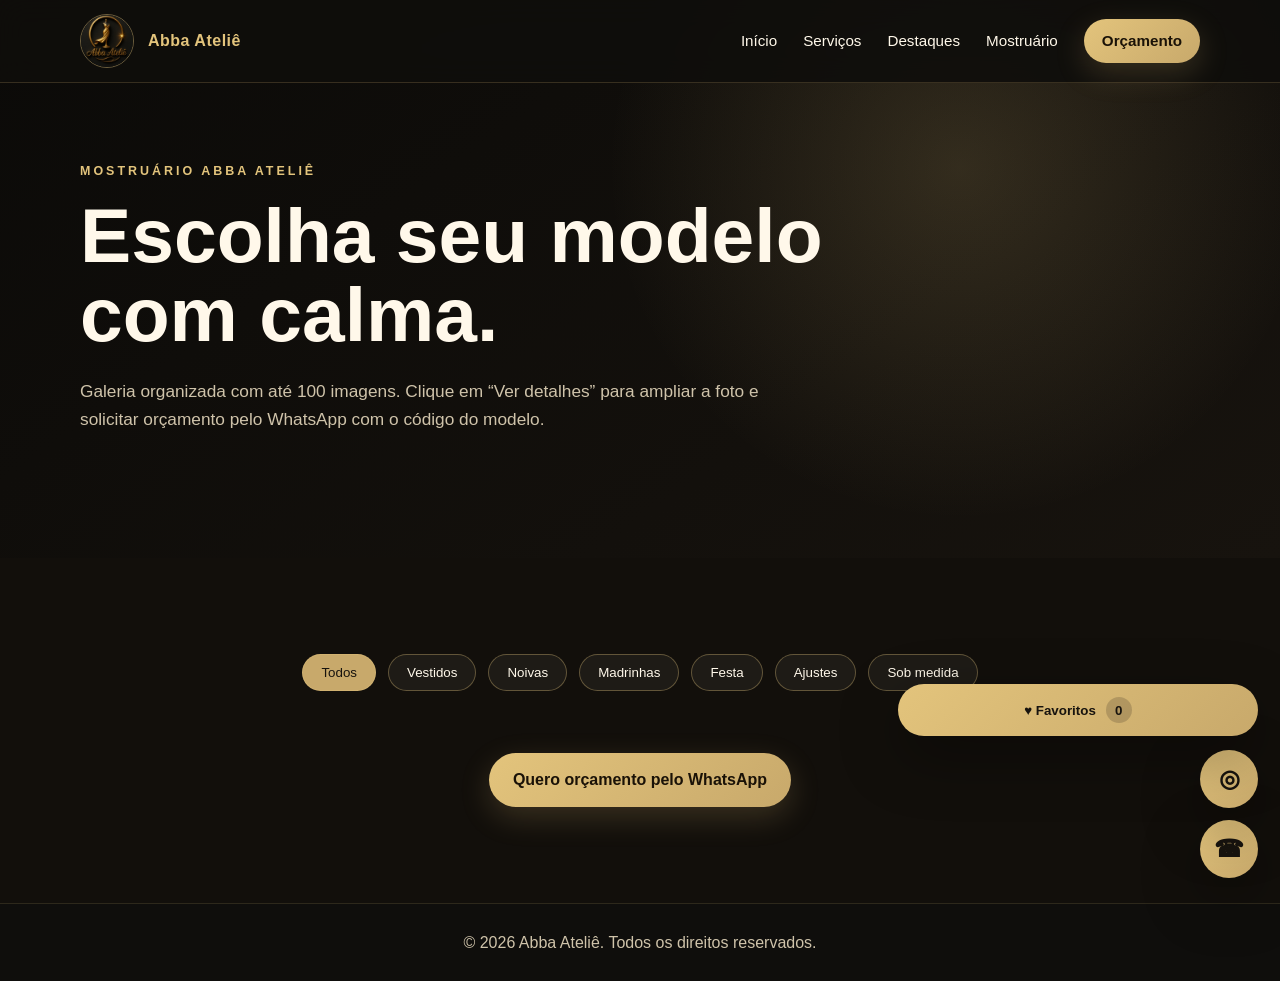
==== commit 4e331d8c: "Add files via upload" ====
--- a/galeria.html
+++ b/galeria.html
@@ -64,6 +64,14 @@
                       data-image="img/mostruario/foto1.jpg">
                 Ver detalhes
               </button>
+              <button class="favorite-btn"
+                      type="button"
+                      data-model="Modelo 001"
+                      data-category="Vestidos"
+                      data-image="img/mostruario/foto1.jpg"
+                      aria-label="Favoritar Modelo 001">
+                ♥
+              </button>
             </div>
           </article>
 
@@ -77,6 +85,14 @@
                       data-image="img/mostruario/foto2.jpg">
                 Ver detalhes
               </button>
+              <button class="favorite-btn"
+                      type="button"
+                      data-model="Modelo 002"
+                      data-category="Noivas"
+                      data-image="img/mostruario/foto2.jpg"
+                      aria-label="Favoritar Modelo 002">
+                ♥
+              </button>
             </div>
           </article>
 
@@ -90,6 +106,14 @@
                       data-image="img/mostruario/foto3.jpg">
                 Ver detalhes
               </button>
+              <button class="favorite-btn"
+                      type="button"
+                      data-model="Modelo 003"
+                      data-category="Madrinhas"
+                      data-image="img/mostruario/foto3.jpg"
+                      aria-label="Favoritar Modelo 003">
+                ♥
+              </button>
             </div>
           </article>
 
@@ -103,6 +127,14 @@
                       data-image="img/mostruario/foto4.jpg">
                 Ver detalhes
               </button>
+              <button class="favorite-btn"
+                      type="button"
+                      data-model="Modelo 004"
+                      data-category="Festa"
+                      data-image="img/mostruario/foto4.jpg"
+                      aria-label="Favoritar Modelo 004">
+                ♥
+              </button>
             </div>
           </article>
 
@@ -116,6 +148,14 @@
                       data-image="img/mostruario/foto5.jpg">
                 Ver detalhes
               </button>
+              <button class="favorite-btn"
+                      type="button"
+                      data-model="Modelo 005"
+                      data-category="Ajustes"
+                      data-image="img/mostruario/foto5.jpg"
+                      aria-label="Favoritar Modelo 005">
+                ♥
+              </button>
             </div>
           </article>
 
@@ -129,6 +169,14 @@
                       data-image="img/mostruario/foto6.jpg">
                 Ver detalhes
               </button>
+              <button class="favorite-btn"
+                      type="button"
+                      data-model="Modelo 006"
+                      data-category="Sob medida"
+                      data-image="img/mostruario/foto6.jpg"
+                      aria-label="Favoritar Modelo 006">
+                ♥
+              </button>
             </div>
           </article>
 
@@ -142,6 +190,14 @@
                       data-image="img/mostruario/foto7.jpg">
                 Ver detalhes
               </button>
+              <button class="favorite-btn"
+                      type="button"
+                      data-model="Modelo 007"
+                      data-category="Vestidos"
+                      data-image="img/mostruario/foto7.jpg"
+                      aria-label="Favoritar Modelo 007">
+                ♥
+              </button>
             </div>
           </article>
 
@@ -155,6 +211,14 @@
                       data-image="img/mostruario/foto8.jpg">
                 Ver detalhes
               </button>
+              <button class="favorite-btn"
+                      type="button"
+                      data-model="Modelo 008"
+                      data-category="Noivas"
+                      data-image="img/mostruario/foto8.jpg"
+                      aria-label="Favoritar Modelo 008">
+                ♥
+              </button>
             </div>
           </article>
 
@@ -168,6 +232,14 @@
                       data-image="img/mostruario/foto9.jpg">
                 Ver detalhes
               </button>
+              <button class="favorite-btn"
+                      type="button"
+                      data-model="Modelo 009"
+                      data-category="Madrinhas"
+                      data-image="img/mostruario/foto9.jpg"
+                      aria-label="Favoritar Modelo 009">
+                ♥
+              </button>
             </div>
           </article>
 
@@ -181,6 +253,14 @@
                       data-image="img/mostruario/foto10.jpg">
                 Ver detalhes
               </button>
+              <button class="favorite-btn"
+                      type="button"
+                      data-model="Modelo 010"
+                      data-category="Festa"
+                      data-image="img/mostruario/foto10.jpg"
+                      aria-label="Favoritar Modelo 010">
+                ♥
+              </button>
             </div>
           </article>
 
@@ -194,6 +274,14 @@
                       data-image="img/mostruario/foto11.jpg">
                 Ver detalhes
               </button>
+              <button class="favorite-btn"
+                      type="button"
+                      data-model="Modelo 011"
+                      data-category="Ajustes"
+                      data-image="img/mostruario/foto11.jpg"
+                      aria-label="Favoritar Modelo 011">
+                ♥
+              </button>
             </div>
           </article>
 
@@ -207,6 +295,14 @@
                       data-image="img/mostruario/foto12.jpg">
                 Ver detalhes
               </button>
+              <button class="favorite-btn"
+                      type="button"
+                      data-model="Modelo 012"
+                      data-category="Sob medida"
+                      data-image="img/mostruario/foto12.jpg"
+                      aria-label="Favoritar Modelo 012">
+                ♥
+              </button>
             </div>
           </article>
 
@@ -220,6 +316,14 @@
                       data-image="img/mostruario/foto13.jpg">
                 Ver detalhes
               </button>
+              <button class="favorite-btn"
+                      type="button"
+                      data-model="Modelo 013"
+                      data-category="Vestidos"
+                      data-image="img/mostruario/foto13.jpg"
+                      aria-label="Favoritar Modelo 013">
+                ♥
+              </button>
             </div>
           </article>
 
@@ -233,6 +337,14 @@
                       data-image="img/mostruario/foto14.jpg">
                 Ver detalhes
               </button>
+              <button class="favorite-btn"
+                      type="button"
+                      data-model="Modelo 014"
+                      data-category="Noivas"
+                      data-image="img/mostruario/foto14.jpg"
+                      aria-label="Favoritar Modelo 014">
+                ♥
+              </button>
             </div>
           </article>
 
@@ -246,6 +358,14 @@
                       data-image="img/mostruario/foto15.jpg">
                 Ver detalhes
               </button>
+              <button class="favorite-btn"
+                      type="button"
+                      data-model="Modelo 015"
+                      data-category="Madrinhas"
+                      data-image="img/mostruario/foto15.jpg"
+                      aria-label="Favoritar Modelo 015">
+                ♥
+              </button>
             </div>
           </article>
 
@@ -259,6 +379,14 @@
                       data-image="img/mostruario/foto16.jpg">
                 Ver detalhes
               </button>
+              <button class="favorite-btn"
+                      type="button"
+                      data-model="Modelo 016"
+                      data-category="Festa"
+                      data-image="img/mostruario/foto16.jpg"
+                      aria-label="Favoritar Modelo 016">
+                ♥
+              </button>
             </div>
           </article>
 
@@ -272,6 +400,14 @@
                       data-image="img/mostruario/foto17.jpg">
                 Ver detalhes
               </button>
+              <button class="favorite-btn"
+                      type="button"
+                      data-model="Modelo 017"
+                      data-category="Ajustes"
+                      data-image="img/mostruario/foto17.jpg"
+                      aria-label="Favoritar Modelo 017">
+                ♥
+              </button>
             </div>
           </article>
 
@@ -285,6 +421,14 @@
                       data-image="img/mostruario/foto18.jpg">
                 Ver detalhes
               </button>
+              <button class="favorite-btn"
+                      type="button"
+                      data-model="Modelo 018"
+                      data-category="Sob medida"
+                      data-image="img/mostruario/foto18.jpg"
+                      aria-label="Favoritar Modelo 018">
+                ♥
+              </button>
             </div>
           </article>
 
@@ -298,6 +442,14 @@
                       data-image="img/mostruario/foto19.jpg">
                 Ver detalhes
               </button>
+              <button class="favorite-btn"
+                      type="button"
+                      data-model="Modelo 019"
+                      data-category="Vestidos"
+                      data-image="img/mostruario/foto19.jpg"
+                      aria-label="Favoritar Modelo 019">
+                ♥
+              </button>
             </div>
           </article>
 
@@ -311,6 +463,14 @@
                       data-image="img/mostruario/foto20.jpg">
                 Ver detalhes
               </button>
+              <button class="favorite-btn"
+                      type="button"
+                      data-model="Modelo 020"
+                      data-category="Noivas"
+                      data-image="img/mostruario/foto20.jpg"
+                      aria-label="Favoritar Modelo 020">
+                ♥
+              </button>
             </div>
           </article>
 
@@ -324,6 +484,14 @@
                       data-image="img/mostruario/foto21.jpg">
                 Ver detalhes
               </button>
+              <button class="favorite-btn"
+                      type="button"
+                      data-model="Modelo 021"
+                      data-category="Madrinhas"
+                      data-image="img/mostruario/foto21.jpg"
+                      aria-label="Favoritar Modelo 021">
+                ♥
+              </button>
             </div>
           </article>
 
@@ -337,6 +505,14 @@
                       data-image="img/mostruario/foto22.jpg">
                 Ver detalhes
               </button>
+              <button class="favorite-btn"
+                      type="button"
+                      data-model="Modelo 022"
+                      data-category="Festa"
+                      data-image="img/mostruario/foto22.jpg"
+                      aria-label="Favoritar Modelo 022">
+                ♥
+              </button>
             </div>
           </article>
 
@@ -350,6 +526,14 @@
                       data-image="img/mostruario/foto23.jpg">
                 Ver detalhes
               </button>
+              <button class="favorite-btn"
+                      type="button"
+                      data-model="Modelo 023"
+                      data-category="Ajustes"
+                      data-image="img/mostruario/foto23.jpg"
+                      aria-label="Favoritar Modelo 023">
+                ♥
+              </button>
             </div>
           </article>
 
@@ -363,6 +547,14 @@
                       data-image="img/mostruario/foto24.jpg">
                 Ver detalhes
               </button>
+              <button class="favorite-btn"
+                      type="button"
+                      data-model="Modelo 024"
+                      data-category="Sob medida"
+                      data-image="img/mostruario/foto24.jpg"
+                      aria-label="Favoritar Modelo 024">
+                ♥
+              </button>
             </div>
           </article>
 
@@ -376,6 +568,14 @@
                       data-image="img/mostruario/foto25.jpg">
                 Ver detalhes
               </button>
+              <button class="favorite-btn"
+                      type="button"
+                      data-model="Modelo 025"
+                      data-category="Vestidos"
+                      data-image="img/mostruario/foto25.jpg"
+                      aria-label="Favoritar Modelo 025">
+                ♥
+              </button>
             </div>
           </article>
 
@@ -389,6 +589,14 @@
                       data-image="img/mostruario/foto26.jpg">
                 Ver detalhes
               </button>
+              <button class="favorite-btn"
+                      type="button"
+                      data-model="Modelo 026"
+                      data-category="Noivas"
+                      data-image="img/mostruario/foto26.jpg"
+                      aria-label="Favoritar Modelo 026">
+                ♥
+              </button>
             </div>
           </article>
 
@@ -402,6 +610,14 @@
                       data-image="img/mostruario/foto27.jpg">
                 Ver detalhes
               </button>
+              <button class="favorite-btn"
+                      type="button"
+                      data-model="Modelo 027"
+                      data-category="Madrinhas"
+                      data-image="img/mostruario/foto27.jpg"
+                      aria-label="Favoritar Modelo 027">
+                ♥
+              </button>
             </div>
           </article>
 
@@ -415,6 +631,14 @@
                       data-image="img/mostruario/foto28.jpg">
                 Ver detalhes
               </button>
+              <button class="favorite-btn"
+                      type="button"
+                      data-model="Modelo 028"
+                      data-category="Festa"
+                      data-image="img/mostruario/foto28.jpg"
+                      aria-label="Favoritar Modelo 028">
+                ♥
+              </button>
             </div>
           </article>
 
@@ -428,6 +652,14 @@
                       data-image="img/mostruario/foto29.jpg">
                 Ver detalhes
               </button>
+              <button class="favorite-btn"
+                      type="button"
+                      data-model="Modelo 029"
+                      data-category="Ajustes"
+                      data-image="img/mostruario/foto29.jpg"
+                      aria-label="Favoritar Modelo 029">
+                ♥
+              </button>
             </div>
           </article>
 
@@ -441,6 +673,14 @@
                       data-image="img/mostruario/foto30.jpg">
                 Ver detalhes
               </button>
+              <button class="favorite-btn"
+                      type="button"
+                      data-model="Modelo 030"
+                      data-category="Sob medida"
+                      data-image="img/mostruario/foto30.jpg"
+                      aria-label="Favoritar Modelo 030">
+                ♥
+              </button>
             </div>
           </article>
 
@@ -454,6 +694,14 @@
                       data-image="img/mostruario/foto31.jpg">
                 Ver detalhes
               </button>
+              <button class="favorite-btn"
+                      type="button"
+                      data-model="Modelo 031"
+                      data-category="Vestidos"
+                      data-image="img/mostruario/foto31.jpg"
+                      aria-label="Favoritar Modelo 031">
+                ♥
+              </button>
             </div>
           </article>
 
@@ -467,6 +715,14 @@
                       data-image="img/mostruario/foto32.jpg">
                 Ver detalhes
               </button>
+              <button class="favorite-btn"
+                      type="button"
+                      data-model="Modelo 032"
+                      data-category="Noivas"
+                      data-image="img/mostruario/foto32.jpg"
+                      aria-label="Favoritar Modelo 032">
+                ♥
+              </button>
             </div>
           </article>
 
@@ -480,6 +736,14 @@
                       data-image="img/mostruario/foto33.jpg">
                 Ver detalhes
               </button>
+              <button class="favorite-btn"
+                      type="button"
+                      data-model="Modelo 033"
+                      data-category="Madrinhas"
+                      data-image="img/mostruario/foto33.jpg"
+                      aria-label="Favoritar Modelo 033">
+                ♥
+              </button>
             </div>
           </article>
 
@@ -493,6 +757,14 @@
                       data-image="img/mostruario/foto34.jpg">
                 Ver detalhes
               </button>
+              <button class="favorite-btn"
+                      type="button"
+                      data-model="Modelo 034"
+                      data-category="Festa"
+                      data-image="img/mostruario/foto34.jpg"
+                      aria-label="Favoritar Modelo 034">
+                ♥
+              </button>
             </div>
           </article>
 
@@ -506,6 +778,14 @@
                       data-image="img/mostruario/foto35.jpg">
                 Ver detalhes
               </button>
+              <button class="favorite-btn"
+                      type="button"
+                      data-model="Modelo 035"
+                      data-category="Ajustes"
+                      data-image="img/mostruario/foto35.jpg"
+                      aria-label="Favoritar Modelo 035">
+                ♥
+              </button>
             </div>
           </article>
 
@@ -519,6 +799,14 @@
                       data-image="img/mostruario/foto36.jpg">
                 Ver detalhes
               </button>
+              <button class="favorite-btn"
+                      type="button"
+                      data-model="Modelo 036"
+                      data-category="Sob medida"
+                      data-image="img/mostruario/foto36.jpg"
+                      aria-label="Favoritar Modelo 036">
+                ♥
+              </button>
             </div>
           </article>
 
@@ -532,6 +820,14 @@
                       data-image="img/mostruario/foto37.jpg">
                 Ver detalhes
               </button>
+              <button class="favorite-btn"
+                      type="button"
+                      data-model="Modelo 037"
+                      data-category="Vestidos"
+                      data-image="img/mostruario/foto37.jpg"
+                      aria-label="Favoritar Modelo 037">
+                ♥
+              </button>
             </div>
           </article>
 
@@ -545,6 +841,14 @@
                       data-image="img/mostruario/foto38.jpg">
                 Ver detalhes
               </button>
+              <button class="favorite-btn"
+                      type="button"
+                      data-model="Modelo 038"
+                      data-category="Noivas"
+                      data-image="img/mostruario/foto38.jpg"
+                      aria-label="Favoritar Modelo 038">
+                ♥
+              </button>
             </div>
           </article>
 
@@ -558,6 +862,14 @@
                       data-image="img/mostruario/foto39.jpg">
                 Ver detalhes
               </button>
+              <button class="favorite-btn"
+                      type="button"
+                      data-model="Modelo 039"
+                      data-category="Madrinhas"
+                      data-image="img/mostruario/foto39.jpg"
+                      aria-label="Favoritar Modelo 039">
+                ♥
+              </button>
             </div>
           </article>
 
@@ -571,6 +883,14 @@
                       data-image="img/mostruario/foto40.jpg">
                 Ver detalhes
               </button>
+              <button class="favorite-btn"
+                      type="button"
+                      data-model="Modelo 040"
+                      data-category="Festa"
+                      data-image="img/mostruario/foto40.jpg"
+                      aria-label="Favoritar Modelo 040">
+                ♥
+              </button>
             </div>
           </article>
 
@@ -584,6 +904,14 @@
                       data-image="img/mostruario/foto41.jpg">
                 Ver detalhes
               </button>
+              <button class="favorite-btn"
+                      type="button"
+                      data-model="Modelo 041"
+                      data-category="Ajustes"
+                      data-image="img/mostruario/foto41.jpg"
+                      aria-label="Favoritar Modelo 041">
+                ♥
+              </button>
             </div>
           </article>
 
@@ -597,6 +925,14 @@
                       data-image="img/mostruario/foto42.jpg">
                 Ver detalhes
               </button>
+              <button class="favorite-btn"
+                      type="button"
+                      data-model="Modelo 042"
+                      data-category="Sob medida"
+                      data-image="img/mostruario/foto42.jpg"
+                      aria-label="Favoritar Modelo 042">
+                ♥
+              </button>
             </div>
           </article>
 
@@ -610,6 +946,14 @@
                       data-image="img/mostruario/foto43.jpg">
                 Ver detalhes
               </button>
+              <button class="favorite-btn"
+                      type="button"
+                      data-model="Modelo 043"
+                      data-category="Vestidos"
+                      data-image="img/mostruario/foto43.jpg"
+                      aria-label="Favoritar Modelo 043">
+                ♥
+              </button>
             </div>
           </article>
 
@@ -623,6 +967,14 @@
                       data-image="img/mostruario/foto44.jpg">
                 Ver detalhes
               </button>
+              <button class="favorite-btn"
+                      type="button"
+                      data-model="Modelo 044"
+                      data-category="Noivas"
+                      data-image="img/mostruario/foto44.jpg"
+                      aria-label="Favoritar Modelo 044">
+                ♥
+              </button>
             </div>
           </article>
 
@@ -636,6 +988,14 @@
                       data-image="img/mostruario/foto45.jpg">
                 Ver detalhes
               </button>
+              <button class="favorite-btn"
+                      type="button"
+                      data-model="Modelo 045"
+                      data-category="Madrinhas"
+                      data-image="img/mostruario/foto45.jpg"
+                      aria-label="Favoritar Modelo 045">
+                ♥
+              </button>
             </div>
           </article>
 
@@ -649,6 +1009,14 @@
                       data-image="img/mostruario/foto46.jpg">
                 Ver detalhes
               </button>
+              <button class="favorite-btn"
+                      type="button"
+                      data-model="Modelo 046"
+                      data-category="Festa"
+                      data-image="img/mostruario/foto46.jpg"
+                      aria-label="Favoritar Modelo 046">
+                ♥
+              </button>
             </div>
           </article>
 
@@ -662,6 +1030,14 @@
                       data-image="img/mostruario/foto47.jpg">
                 Ver detalhes
               </button>
+              <button class="favorite-btn"
+                      type="button"
+                      data-model="Modelo 047"
+                      data-category="Ajustes"
+                      data-image="img/mostruario/foto47.jpg"
+                      aria-label="Favoritar Modelo 047">
+                ♥
+              </button>
             </div>
           </article>
 
@@ -675,6 +1051,14 @@
                       data-image="img/mostruario/foto48.jpg">
                 Ver detalhes
               </button>
+              <button class="favorite-btn"
+                      type="button"
+                      data-model="Modelo 048"
+                      data-category="Sob medida"
+                      data-image="img/mostruario/foto48.jpg"
+                      aria-label="Favoritar Modelo 048">
+                ♥
+              </button>
             </div>
           </article>
 
@@ -688,6 +1072,14 @@
                       data-image="img/mostruario/foto49.jpg">
                 Ver detalhes
               </button>
+              <button class="favorite-btn"
+                      type="button"
+                      data-model="Modelo 049"
+                      data-category="Vestidos"
+                      data-image="img/mostruario/foto49.jpg"
+                      aria-label="Favoritar Modelo 049">
+                ♥
+              </button>
             </div>
           </article>
 
@@ -701,6 +1093,14 @@
                       data-image="img/mostruario/foto50.jpg">
                 Ver detalhes
               </button>
+              <button class="favorite-btn"
+                      type="button"
+                      data-model="Modelo 050"
+                      data-category="Noivas"
+                      data-image="img/mostruario/foto50.jpg"
+                      aria-label="Favoritar Modelo 050">
+                ♥
+              </button>
             </div>
           </article>
 
@@ -714,6 +1114,14 @@
                       data-image="img/mostruario/foto51.jpg">
                 Ver detalhes
               </button>
+              <button class="favorite-btn"
+                      type="button"
+                      data-model="Modelo 051"
+                      data-category="Madrinhas"
+                      data-image="img/mostruario/foto51.jpg"
+                      aria-label="Favoritar Modelo 051">
+                ♥
+              </button>
             </div>
           </article>
 
@@ -727,6 +1135,14 @@
                       data-image="img/mostruario/foto52.jpg">
                 Ver detalhes
               </button>
+              <button class="favorite-btn"
+                      type="button"
+                      data-model="Modelo 052"
+                      data-category="Festa"
+                      data-image="img/mostruario/foto52.jpg"
+                      aria-label="Favoritar Modelo 052">
+                ♥
+              </button>
             </div>
           </article>
 
@@ -740,6 +1156,14 @@
                       data-image="img/mostruario/foto53.jpg">
                 Ver detalhes
               </button>
+              <button class="favorite-btn"
+                      type="button"
+                      data-model="Modelo 053"
+                      data-category="Ajustes"
+                      data-image="img/mostruario/foto53.jpg"
+                      aria-label="Favoritar Modelo 053">
+                ♥
+              </button>
             </div>
           </article>
 
@@ -753,6 +1177,14 @@
                       data-image="img/mostruario/foto54.jpg">
                 Ver detalhes
               </button>
+              <button class="favorite-btn"
+                      type="button"
+                      data-model="Modelo 054"
+                      data-category="Sob medida"
+                      data-image="img/mostruario/foto54.jpg"
+                      aria-label="Favoritar Modelo 054">
+                ♥
+              </button>
             </div>
           </article>
 
@@ -766,6 +1198,14 @@
                       data-image="img/mostruario/foto55.jpg">
                 Ver detalhes
               </button>
+              <button class="favorite-btn"
+                      type="button"
+                      data-model="Modelo 055"
+                      data-category="Vestidos"
+                      data-image="img/mostruario/foto55.jpg"
+                      aria-label="Favoritar Modelo 055">
+                ♥
+              </button>
             </div>
           </article>
 
@@ -779,6 +1219,14 @@
                       data-image="img/mostruario/foto56.jpg">
                 Ver detalhes
               </button>
+              <button class="favorite-btn"
+                      type="button"
+                      data-model="Modelo 056"
+                      data-category="Noivas"
+                      data-image="img/mostruario/foto56.jpg"
+                      aria-label="Favoritar Modelo 056">
+                ♥
+              </button>
             </div>
           </article>
 
@@ -792,6 +1240,14 @@
                       data-image="img/mostruario/foto57.jpg">
                 Ver detalhes
               </button>
+              <button class="favorite-btn"
+                      type="button"
+                      data-model="Modelo 057"
+                      data-category="Madrinhas"
+                      data-image="img/mostruario/foto57.jpg"
+                      aria-label="Favoritar Modelo 057">
+                ♥
+              </button>
             </div>
           </article>
 
@@ -805,6 +1261,14 @@
                       data-image="img/mostruario/foto58.jpg">
                 Ver detalhes
               </button>
+              <button class="favorite-btn"
+                      type="button"
+                      data-model="Modelo 058"
+                      data-category="Festa"
+                      data-image="img/mostruario/foto58.jpg"
+                      aria-label="Favoritar Modelo 058">
+                ♥
+              </button>
             </div>
           </article>
 
@@ -818,6 +1282,14 @@
                       data-image="img/mostruario/foto59.jpg">
                 Ver detalhes
               </button>
+              <button class="favorite-btn"
+                      type="button"
+                      data-model="Modelo 059"
+                      data-category="Ajustes"
+                      data-image="img/mostruario/foto59.jpg"
+                      aria-label="Favoritar Modelo 059">
+                ♥
+              </button>
             </div>
           </article>
 
@@ -831,6 +1303,14 @@
                       data-image="img/mostruario/foto60.jpg">
                 Ver detalhes
               </button>
+              <button class="favorite-btn"
+                      type="button"
+                      data-model="Modelo 060"
+                      data-category="Sob medida"
+                      data-image="img/mostruario/foto60.jpg"
+                      aria-label="Favoritar Modelo 060">
+                ♥
+              </button>
             </div>
           </article>
 
@@ -844,6 +1324,14 @@
                       data-image="img/mostruario/foto61.jpg">
                 Ver detalhes
               </button>
+              <button class="favorite-btn"
+                      type="button"
+                      data-model="Modelo 061"
+                      data-category="Vestidos"
+                      data-image="img/mostruario/foto61.jpg"
+                      aria-label="Favoritar Modelo 061">
+                ♥
+              </button>
             </div>
           </article>
 
@@ -857,6 +1345,14 @@
                       data-image="img/mostruario/foto62.jpg">
                 Ver detalhes
               </button>
+              <button class="favorite-btn"
+                      type="button"
+                      data-model="Modelo 062"
+                      data-category="Noivas"
+                      data-image="img/mostruario/foto62.jpg"
+                      aria-label="Favoritar Modelo 062">
+                ♥
+              </button>
             </div>
           </article>
 
@@ -870,6 +1366,14 @@
                       data-image="img/mostruario/foto63.jpg">
                 Ver detalhes
               </button>
+              <button class="favorite-btn"
+                      type="button"
+                      data-model="Modelo 063"
+                      data-category="Madrinhas"
+                      data-image="img/mostruario/foto63.jpg"
+                      aria-label="Favoritar Modelo 063">
+                ♥
+              </button>
             </div>
           </article>
 
@@ -883,6 +1387,14 @@
                       data-image="img/mostruario/foto64.jpg">
                 Ver detalhes
               </button>
+              <button class="favorite-btn"
+                      type="button"
+                      data-model="Modelo 064"
+                      data-category="Festa"
+                      data-image="img/mostruario/foto64.jpg"
+                      aria-label="Favoritar Modelo 064">
+                ♥
+              </button>
             </div>
           </article>
 
@@ -896,6 +1408,14 @@
                       data-image="img/mostruario/foto65.jpg">
                 Ver detalhes
               </button>
+              <button class="favorite-btn"
+                      type="button"
+                      data-model="Modelo 065"
+                      data-category="Ajustes"
+                      data-image="img/mostruario/foto65.jpg"
+                      aria-label="Favoritar Modelo 065">
+                ♥
+              </button>
             </div>
           </article>
 
@@ -909,6 +1429,14 @@
                       data-image="img/mostruario/foto66.jpg">
                 Ver detalhes
               </button>
+              <button class="favorite-btn"
+                      type="button"
+                      data-model="Modelo 066"
+                      data-category="Sob medida"
+                      data-image="img/mostruario/foto66.jpg"
+                      aria-label="Favoritar Modelo 066">
+                ♥
+              </button>
             </div>
           </article>
 
@@ -922,6 +1450,14 @@
                       data-image="img/mostruario/foto67.jpg">
                 Ver detalhes
               </button>
+              <button class="favorite-btn"
+                      type="button"
+                      data-model="Modelo 067"
+                      data-category="Vestidos"
+                      data-image="img/mostruario/foto67.jpg"
+                      aria-label="Favoritar Modelo 067">
+                ♥
+              </button>
             </div>
           </article>
 
@@ -935,6 +1471,14 @@
                       data-image="img/mostruario/foto68.jpg">
                 Ver detalhes
               </button>
+              <button class="favorite-btn"
+                      type="button"
+                      data-model="Modelo 068"
+                      data-category="Noivas"
+                      data-image="img/mostruario/foto68.jpg"
+                      aria-label="Favoritar Modelo 068">
+                ♥
+              </button>
             </div>
           </article>
 
@@ -948,6 +1492,14 @@
                       data-image="img/mostruario/foto69.jpg">
                 Ver detalhes
               </button>
+              <button class="favorite-btn"
+                      type="button"
+                      data-model="Modelo 069"
+                      data-category="Madrinhas"
+                      data-image="img/mostruario/foto69.jpg"
+                      aria-label="Favoritar Modelo 069">
+                ♥
+              </button>
             </div>
           </article>
 
@@ -961,6 +1513,14 @@
                       data-image="img/mostruario/foto70.jpg">
                 Ver detalhes
               </button>
+              <button class="favorite-btn"
+                      type="button"
+                      data-model="Modelo 070"
+                      data-category="Festa"
+                      data-image="img/mostruario/foto70.jpg"
+                      aria-label="Favoritar Modelo 070">
+                ♥
+              </button>
             </div>
           </article>
 
@@ -974,6 +1534,14 @@
                       data-image="img/mostruario/foto71.jpg">
                 Ver detalhes
               </button>
+              <button class="favorite-btn"
+                      type="button"
+                      data-model="Modelo 071"
+                      data-category="Ajustes"
+                      data-image="img/mostruario/foto71.jpg"
+                      aria-label="Favoritar Modelo 071">
+                ♥
+              </button>
             </div>
           </article>
 
@@ -987,6 +1555,14 @@
                       data-image="img/mostruario/foto72.jpg">
                 Ver detalhes
               </button>
+              <button class="favorite-btn"
+                      type="button"
+                      data-model="Modelo 072"
+                      data-category="Sob medida"
+                      data-image="img/mostruario/foto72.jpg"
+                      aria-label="Favoritar Modelo 072">
+                ♥
+              </button>
             </div>
           </article>
 
@@ -1000,6 +1576,14 @@
                       data-image="img/mostruario/foto73.jpg">
                 Ver detalhes
               </button>
+              <button class="favorite-btn"
+                      type="button"
+                      data-model="Modelo 073"
+                      data-category="Vestidos"
+                      data-image="img/mostruario/foto73.jpg"
+                      aria-label="Favoritar Modelo 073">
+                ♥
+              </button>
             </div>
           </article>
 
@@ -1013,6 +1597,14 @@
                       data-image="img/mostruario/foto74.jpg">
                 Ver detalhes
               </button>
+              <button class="favorite-btn"
+                      type="button"
+                      data-model="Modelo 074"
+                      data-category="Noivas"
+                      data-image="img/mostruario/foto74.jpg"
+                      aria-label="Favoritar Modelo 074">
+                ♥
+              </button>
             </div>
           </article>
 
@@ -1026,6 +1618,14 @@
                       data-image="img/mostruario/foto75.jpg">
                 Ver detalhes
               </button>
+              <button class="favorite-btn"
+                      type="button"
+                      data-model="Modelo 075"
+                      data-category="Madrinhas"
+                      data-image="img/mostruario/foto75.jpg"
+                      aria-label="Favoritar Modelo 075">
+                ♥
+              </button>
             </div>
           </article>
 
@@ -1039,6 +1639,14 @@
                       data-image="img/mostruario/foto76.jpg">
                 Ver detalhes
               </button>
+              <button class="favorite-btn"
+                      type="button"
+                      data-model="Modelo 076"
+                      data-category="Festa"
+                      data-image="img/mostruario/foto76.jpg"
+                      aria-label="Favoritar Modelo 076">
+                ♥
+              </button>
             </div>
           </article>
 
@@ -1052,6 +1660,14 @@
                       data-image="img/mostruario/foto77.jpg">
                 Ver detalhes
               </button>
+              <button class="favorite-btn"
+                      type="button"
+                      data-model="Modelo 077"
+                      data-category="Ajustes"
+                      data-image="img/mostruario/foto77.jpg"
+                      aria-label="Favoritar Modelo 077">
+                ♥
+              </button>
             </div>
           </article>
 
@@ -1065,6 +1681,14 @@
                       data-image="img/mostruario/foto78.jpg">
                 Ver detalhes
               </button>
+              <button class="favorite-btn"
+                      type="button"
+                      data-model="Modelo 078"
+                      data-category="Sob medida"
+                      data-image="img/mostruario/foto78.jpg"
+                      aria-label="Favoritar Modelo 078">
+                ♥
+              </button>
             </div>
           </article>
 
@@ -1078,6 +1702,14 @@
                       data-image="img/mostruario/foto79.jpg">
                 Ver detalhes
               </button>
+              <button class="favorite-btn"
+                      type="button"
+                      data-model="Modelo 079"
+                      data-category="Vestidos"
+                      data-image="img/mostruario/foto79.jpg"
+                      aria-label="Favoritar Modelo 079">
+                ♥
+              </button>
             </div>
           </article>
 
@@ -1091,6 +1723,14 @@
                       data-image="img/mostruario/foto80.jpg">
                 Ver detalhes
               </button>
+              <button class="favorite-btn"
+                      type="button"
+                      data-model="Modelo 080"
+                      data-category="Noivas"
+                      data-image="img/mostruario/foto80.jpg"
+                      aria-label="Favoritar Modelo 080">
+                ♥
+              </button>
             </div>
           </article>
 
@@ -1104,6 +1744,14 @@
                       data-image="img/mostruario/foto81.jpg">
                 Ver detalhes
               </button>
+              <button class="favorite-btn"
+                      type="button"
+                      data-model="Modelo 081"
+                      data-category="Madrinhas"
+                      data-image="img/mostruario/foto81.jpg"
+                      aria-label="Favoritar Modelo 081">
+                ♥
+              </button>
             </div>
           </article>
 
@@ -1117,6 +1765,14 @@
                       data-image="img/mostruario/foto82.jpg">
                 Ver detalhes
               </button>
+              <button class="favorite-btn"
+                      type="button"
+                      data-model="Modelo 082"
+                      data-category="Festa"
+                      data-image="img/mostruario/foto82.jpg"
+                      aria-label="Favoritar Modelo 082">
+                ♥
+              </button>
             </div>
           </article>
 
@@ -1130,6 +1786,14 @@
                       data-image="img/mostruario/foto83.jpg">
                 Ver detalhes
               </button>
+              <button class="favorite-btn"
+                      type="button"
+                      data-model="Modelo 083"
+                      data-category="Ajustes"
+                      data-image="img/mostruario/foto83.jpg"
+                      aria-label="Favoritar Modelo 083">
+                ♥
+              </button>
             </div>
           </article>
 
@@ -1143,6 +1807,14 @@
                       data-image="img/mostruario/foto84.jpg">
                 Ver detalhes
               </button>
+              <button class="favorite-btn"
+                      type="button"
+                      data-model="Modelo 084"
+                      data-category="Sob medida"
+                      data-image="img/mostruario/foto84.jpg"
+                      aria-label="Favoritar Modelo 084">
+                ♥
+              </button>
             </div>
           </article>
 
@@ -1156,6 +1828,14 @@
                       data-image="img/mostruario/foto85.jpg">
                 Ver detalhes
               </button>
+              <button class="favorite-btn"
+                      type="button"
+                      data-model="Modelo 085"
+                      data-category="Vestidos"
+                      data-image="img/mostruario/foto85.jpg"
+                      aria-label="Favoritar Modelo 085">
+                ♥
+              </button>
             </div>
           </article>
 
@@ -1169,6 +1849,14 @@
                       data-image="img/mostruario/foto86.jpg">
                 Ver detalhes
               </button>
+              <button class="favorite-btn"
+                      type="button"
+                      data-model="Modelo 086"
+                      data-category="Noivas"
+                      data-image="img/mostruario/foto86.jpg"
+                      aria-label="Favoritar Modelo 086">
+                ♥
+              </button>
             </div>
           </article>
 
@@ -1182,6 +1870,14 @@
                       data-image="img/mostruario/foto87.jpg">
                 Ver detalhes
               </button>
+              <button class="favorite-btn"
+                      type="button"
+                      data-model="Modelo 087"
+                      data-category="Madrinhas"
+                      data-image="img/mostruario/foto87.jpg"
+                      aria-label="Favoritar Modelo 087">
+                ♥
+              </button>
             </div>
           </article>
 
@@ -1195,6 +1891,14 @@
                       data-image="img/mostruario/foto88.jpg">
                 Ver detalhes
               </button>
+              <button class="favorite-btn"
+                      type="button"
+                      data-model="Modelo 088"
+                      data-category="Festa"
+                      data-image="img/mostruario/foto88.jpg"
+                      aria-label="Favoritar Modelo 088">
+                ♥
+              </button>
             </div>
           </article>
 
@@ -1208,6 +1912,14 @@
                       data-image="img/mostruario/foto89.jpg">
                 Ver detalhes
               </button>
+              <button class="favorite-btn"
+                      type="button"
+                      data-model="Modelo 089"
+                      data-category="Ajustes"
+                      data-image="img/mostruario/foto89.jpg"
+                      aria-label="Favoritar Modelo 089">
+                ♥
+              </button>
             </div>
           </article>
 
@@ -1221,6 +1933,14 @@
                       data-image="img/mostruario/foto90.jpg">
                 Ver detalhes
               </button>
+              <button class="favorite-btn"
+                      type="button"
+                      data-model="Modelo 090"
+                      data-category="Sob medida"
+                      data-image="img/mostruario/foto90.jpg"
+                      aria-label="Favoritar Modelo 090">
+                ♥
+              </button>
             </div>
           </article>
 
@@ -1234,6 +1954,14 @@
                       data-image="img/mostruario/foto91.jpg">
                 Ver detalhes
               </button>
+              <button class="favorite-btn"
+                      type="button"
+                      data-model="Modelo 091"
+                      data-category="Vestidos"
+                      data-image="img/mostruario/foto91.jpg"
+                      aria-label="Favoritar Modelo 091">
+                ♥
+              </button>
             </div>
           </article>
 
@@ -1247,6 +1975,14 @@
                       data-image="img/mostruario/foto92.jpg">
                 Ver detalhes
               </button>
+              <button class="favorite-btn"
+                      type="button"
+                      data-model="Modelo 092"
+                      data-category="Noivas"
+                      data-image="img/mostruario/foto92.jpg"
+                      aria-label="Favoritar Modelo 092">
+                ♥
+              </button>
             </div>
           </article>
 
@@ -1260,6 +1996,14 @@
                       data-image="img/mostruario/foto93.jpg">
                 Ver detalhes
               </button>
+              <button class="favorite-btn"
+                      type="button"
+                      data-model="Modelo 093"
+                      data-category="Madrinhas"
+                      data-image="img/mostruario/foto93.jpg"
+                      aria-label="Favoritar Modelo 093">
+                ♥
+              </button>
             </div>
           </article>
 
@@ -1273,6 +2017,14 @@
                       data-image="img/mostruario/foto94.jpg">
                 Ver detalhes
               </button>
+              <button class="favorite-btn"
+                      type="button"
+                      data-model="Modelo 094"
+                      data-category="Festa"
+                      data-image="img/mostruario/foto94.jpg"
+                      aria-label="Favoritar Modelo 094">
+                ♥
+              </button>
             </div>
           </article>
 
@@ -1286,6 +2038,14 @@
                       data-image="img/mostruario/foto95.jpg">
                 Ver detalhes
               </button>
+              <button class="favorite-btn"
+                      type="button"
+                      data-model="Modelo 095"
+                      data-category="Ajustes"
+                      data-image="img/mostruario/foto95.jpg"
+                      aria-label="Favoritar Modelo 095">
+                ♥
+              </button>
             </div>
           </article>
 
@@ -1299,6 +2059,14 @@
                       data-image="img/mostruario/foto96.jpg">
                 Ver detalhes
               </button>
+              <button class="favorite-btn"
+                      type="button"
+                      data-model="Modelo 096"
+                      data-category="Sob medida"
+                      data-image="img/mostruario/foto96.jpg"
+                      aria-label="Favoritar Modelo 096">
+                ♥
+              </button>
             </div>
           </article>
 
@@ -1312,6 +2080,14 @@
                       data-image="img/mostruario/foto97.jpg">
                 Ver detalhes
               </button>
+              <button class="favorite-btn"
+                      type="button"
+                      data-model="Modelo 097"
+                      data-category="Vestidos"
+                      data-image="img/mostruario/foto97.jpg"
+                      aria-label="Favoritar Modelo 097">
+                ♥
+              </button>
             </div>
           </article>
 
@@ -1325,6 +2101,14 @@
                       data-image="img/mostruario/foto98.jpg">
                 Ver detalhes
               </button>
+              <button class="favorite-btn"
+                      type="button"
+                      data-model="Modelo 098"
+                      data-category="Noivas"
+                      data-image="img/mostruario/foto98.jpg"
+                      aria-label="Favoritar Modelo 098">
+                ♥
+              </button>
             </div>
           </article>
 
@@ -1338,6 +2122,14 @@
                       data-image="img/mostruario/foto99.jpg">
                 Ver detalhes
               </button>
+              <button class="favorite-btn"
+                      type="button"
+                      data-model="Modelo 099"
+                      data-category="Madrinhas"
+                      data-image="img/mostruario/foto99.jpg"
+                      aria-label="Favoritar Modelo 099">
+                ♥
+              </button>
             </div>
           </article>
 
@@ -1350,6 +2142,14 @@
                       data-category="Festa"
                       data-image="img/mostruario/foto100.jpg">
                 Ver detalhes
+              </button>
+              <button class="favorite-btn"
+                      type="button"
+                      data-model="Modelo 100"
+                      data-category="Festa"
+                      data-image="img/mostruario/foto100.jpg"
+                      aria-label="Favoritar Modelo 100">
+                ♥
               </button>
             </div>
           </article>
@@ -1363,6 +2163,29 @@
       </div>
     </section>
   </main>
+
+
+  <aside class="favorites-panel" id="favoritesPanel">
+    <button class="favorites-toggle" id="favoritesToggle" type="button">
+      ♥ Favoritos <span id="favoritesCount">0</span>
+    </button>
+
+    <div class="favorites-content">
+      <h3>Modelos escolhidos</h3>
+      <p>Marque os vestidos que mais gostou e envie tudo pelo WhatsApp.</p>
+
+      <ul id="favoritesList"></ul>
+
+      <a href="#" target="_blank" class="btn favorites-whatsapp disabled" id="favoritesWhatsapp">
+        Enviar favoritos
+      </a>
+
+      <button class="clear-favorites" id="clearFavorites" type="button">
+        Limpar favoritos
+      </button>
+    </div>
+  </aside>
+
 
   <div class="modal" id="modelModal" aria-hidden="true">
     <div class="modal-content">
--- a/style.css
+++ b/style.css
@@ -744,3 +744,153 @@
     padding: 24px;
   }
 }
+
+
+/* Favoritos */
+.favorites-panel {
+  position: fixed;
+  right: 22px;
+  bottom: 164px;
+  z-index: 80;
+  width: min(360px, calc(100vw - 44px));
+}
+
+.favorites-toggle {
+  width: 100%;
+  border: 0;
+  cursor: pointer;
+  border-radius: 999px;
+  padding: 13px 18px;
+  background: linear-gradient(135deg, var(--gold-light), var(--gold));
+  color: #17130e;
+  font-weight: 900;
+  box-shadow: var(--shadow);
+  display: flex;
+  align-items: center;
+  justify-content: center;
+  gap: 10px;
+}
+
+.favorites-toggle span {
+  display: inline-grid;
+  place-items: center;
+  min-width: 26px;
+  height: 26px;
+  padding: 0 8px;
+  border-radius: 999px;
+  background: rgba(23, 19, 14, 0.18);
+}
+
+.favorites-content {
+  display: none;
+  margin-top: 12px;
+  padding: 20px;
+  border-radius: 24px;
+  background: rgba(23, 19, 14, 0.96);
+  border: 1px solid rgba(227, 196, 124, 0.24);
+  box-shadow: var(--shadow);
+}
+
+.favorites-panel.active .favorites-content {
+  display: block;
+}
+
+.favorites-content h3 {
+  color: var(--gold-light);
+  margin-bottom: 6px;
+}
+
+.favorites-content p {
+  color: var(--muted);
+  font-size: 0.92rem;
+  margin-bottom: 14px;
+}
+
+#favoritesList {
+  list-style: none;
+  display: grid;
+  gap: 8px;
+  max-height: 210px;
+  overflow: auto;
+  margin-bottom: 14px;
+}
+
+#favoritesList li {
+  display: flex;
+  align-items: center;
+  justify-content: space-between;
+  gap: 8px;
+  padding: 10px 12px;
+  border-radius: 14px;
+  background: rgba(255, 248, 234, 0.06);
+  color: var(--cream);
+  font-weight: 700;
+}
+
+.remove-favorite {
+  border: 0;
+  cursor: pointer;
+  background: transparent;
+  color: var(--gold-light);
+  font-size: 1.1rem;
+}
+
+.favorites-whatsapp {
+  width: 100%;
+  margin-bottom: 10px;
+}
+
+.favorites-whatsapp.disabled {
+  opacity: 0.45;
+  pointer-events: none;
+}
+
+.clear-favorites {
+  width: 100%;
+  border: 1px solid rgba(227, 196, 124, 0.28);
+  background: transparent;
+  color: var(--gold-light);
+  padding: 11px 14px;
+  border-radius: 999px;
+  cursor: pointer;
+  font-weight: 800;
+}
+
+.favorite-btn {
+  border: 0;
+  cursor: pointer;
+  min-width: 42px;
+  height: 42px;
+  border-radius: 999px;
+  background: rgba(15, 14, 12, 0.84);
+  color: var(--gold-light);
+  font-size: 1.15rem;
+  font-weight: 900;
+  border: 1px solid rgba(227, 196, 124, 0.28);
+  transition: 0.3s;
+}
+
+.favorite-btn:hover,
+.favorite-btn.active {
+  background: linear-gradient(135deg, var(--gold-light), var(--gold));
+  color: #17130e;
+  transform: translateY(-2px);
+}
+
+.gallery-overlay {
+  flex-wrap: wrap;
+}
+
+@media (max-width: 900px) {
+  .favorites-panel {
+    right: 14px;
+    left: 14px;
+    bottom: 158px;
+    width: auto;
+  }
+
+  .favorites-content {
+    max-height: 58vh;
+    overflow: auto;
+  }
+}
